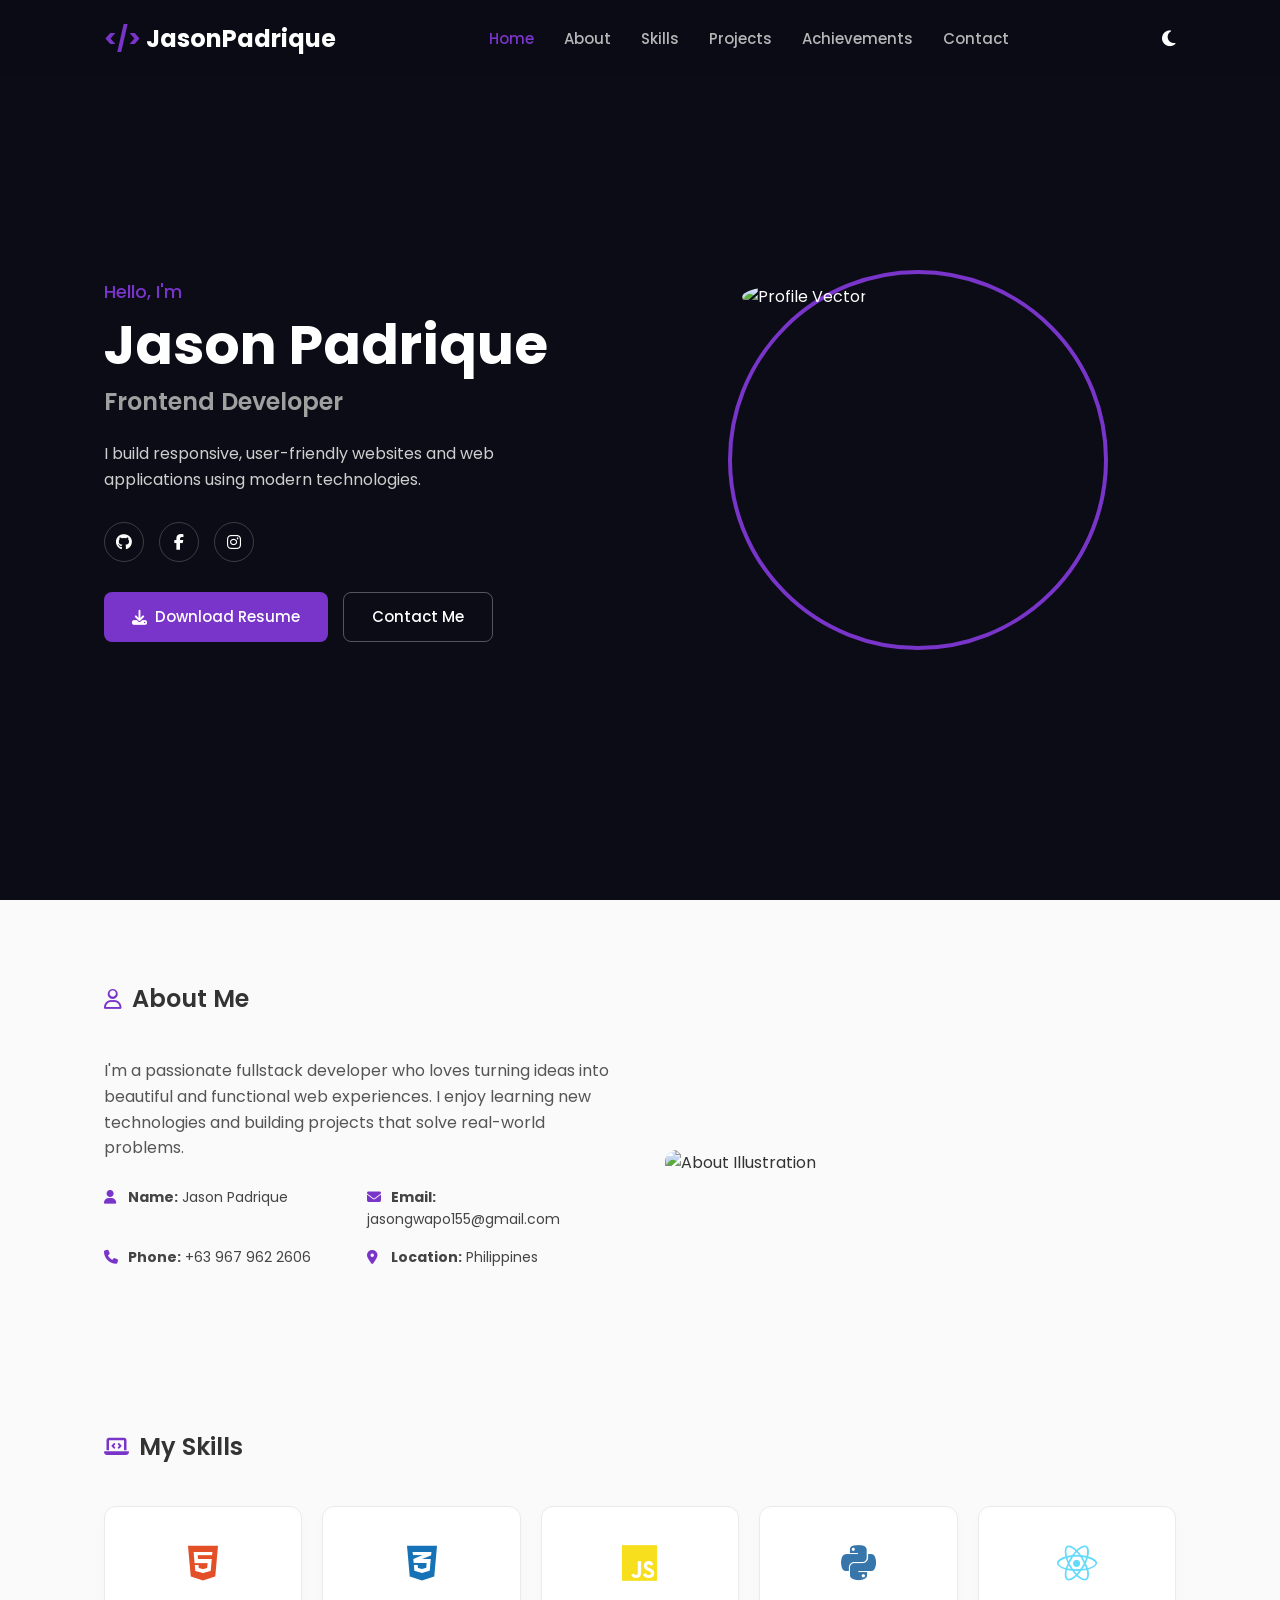
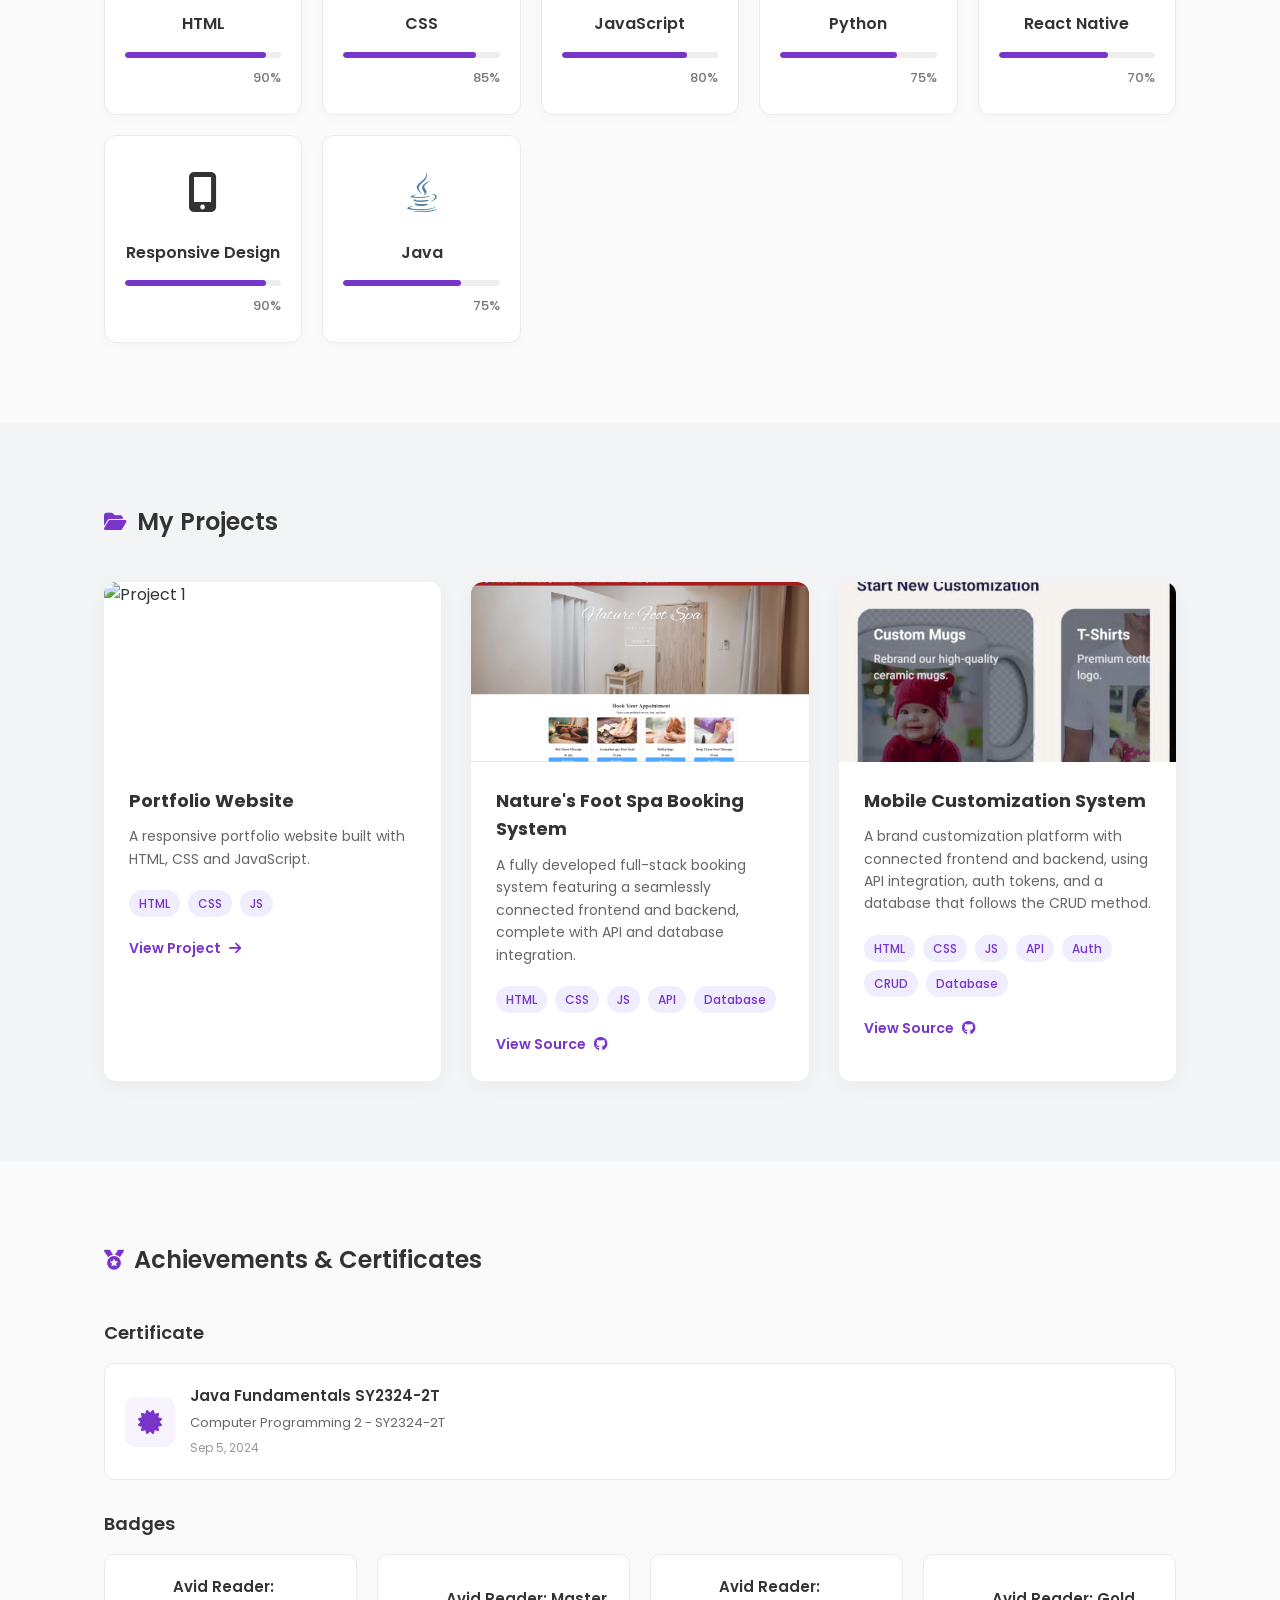
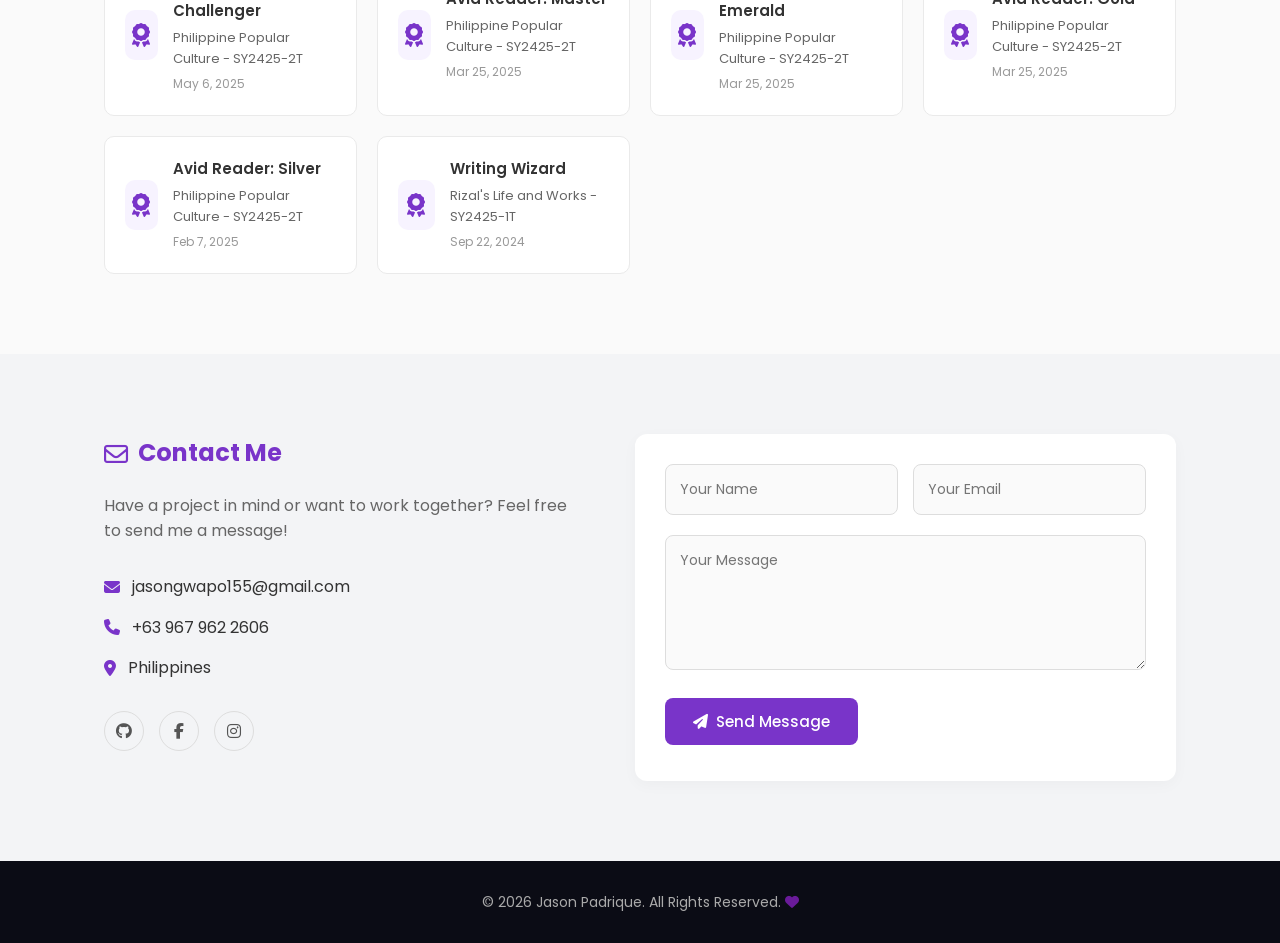
==== index.html @ 1c875265 "Add files via upload" ====
<!DOCTYPE html>
<html lang="en">
<head>
    <meta charset="UTF-8">
    <meta name="viewport" content="width=device-width, initial-scale=1.0">
    <title>Portfolio | Frontend Developer</title>
    <link rel="stylesheet" href="style.css">
    <link rel="stylesheet" href="https://cdnjs.cloudflare.com/ajax/libs/font-awesome/6.4.0/css/all.min.css">
    <link href="https://fonts.googleapis.com/css2?family=Poppins:wght@300;400;500;600;700&display=swap" rel="stylesheet">
</head>
<body>
    <!-- Header -->
    <header>
        <div class="container">
            <a href="#" class="logo"><span>&lt;/&gt;</span> JasonPadrique</a>
            <ul class="navlist">
                <li><a href="#home" class="active">Home</a></li>
                <li><a href="#about">About</a></li>
                <li><a href="#skills">Skills</a></li>
                <li><a href="#projects">Projects</a></li>
                <li><a href="#achievements">Achievements</a></li>
                <li><a href="#contact">Contact</a></li>
            </ul>
            <div class="header-icons">
                <i class="fa-solid fa-moon" id="theme-btn"></i>
                <i class="fa-solid fa-bars" id="menu-icon"></i>
            </div>
        </div>
    </header>

    <!-- Hero Section -->
    <section class="home" id="home">
        <div class="container home-content">
            <div class="home-text">
                <span class="greeting">Hello, I'm</span>
                <h1>Jason Padrique</h1>
                <h3 class="role">Frontend Developer</h3>
                <p>I build responsive, user-friendly websites and web applications using modern technologies.</p>
                <div class="social-icons">
                    <a href="https://github.com/JasonPaks" target="_blank" rel="noopener noreferrer"><i class="fa-brands fa-github"></i></a>
                    <a href="https://www.facebook.com/jason.padrique.3" target="_blank" rel="noopener noreferrer"><i class="fa-brands fa-facebook-f"></i></a>
                    <a href="https://www.instagram.com/zikzonewater/" target="_blank" rel="noopener noreferrer"><i class="fa-brands fa-instagram"></i></a>
                </div>
                <div class="home-buttons">
                    <a href="#" class="btn btn-primary"><i class="fa-solid fa-download"></i> Download Resume</a>
                    <a href="#contact" class="btn btn-secondary">Contact Me</a>
                </div>
            </div>
            <div class="home-img">
                <div class="img-box">
                    <img src="https://ui-avatars.com/api/?name=Jason+Padrique&size=300&background=0D8ABC&color=fff" alt="Profile Vector">
                </div>
            </div>
        </div>
    </section>

    <!-- About Section -->
    <section class="about" id="about">
        <div class="container">
            <div class="section-title">
                <h2><i class="fa-regular fa-user"></i> About Me</h2>
            </div>
            <div class="about-content">
                <div class="about-text">
                    <p>I'm a passionate fullstack developer who loves turning ideas into beautiful and functional web experiences. I enjoy learning new technologies and building projects that solve real-world problems.</p>
                    <ul class="about-details">
                        <li><i class="fa-solid fa-user"></i> <strong>Name:</strong> Jason Padrique</li>
                        <li><i class="fa-solid fa-envelope"></i> <strong>Email:</strong> jasongwapo155@gmail.com</li>
                        <li><i class="fa-solid fa-phone"></i> <strong>Phone:</strong> +63 967 962 2606</li>
                        <li><i class="fa-solid fa-location-dot"></i> <strong>Location:</strong> Philippines</li>
                    </ul>
                </div>
                <div class="about-img">
                    <img src="https://images.unsplash.com/photo-1542831371-29b0f74f9713?ixlib=rb-4.0.3&auto=format&fit=crop&w=500&q=80" alt="About Illustration">
                </div>
            </div>
        </div>
    </section>

    <!-- Skills Section -->
    <section class="skills" id="skills">
        <div class="container">
            <div class="section-title">
                <h2><i class="fa-solid fa-laptop-code"></i> My Skills</h2>
            </div>
            <div class="skills-grid">
                <!-- Skill 1 -->
                <div class="skill-card">
                    <div class="skill-icon"><i class="fa-brands fa-html5" style="color: #e34f26;"></i></div>
                    <h3>HTML</h3>
                    <div class="progress-bar-container">
                        <div class="progress-bar" style="width: 90%;"></div>
                    </div>
                    <span class="progress-text">90%</span>
                </div>
                <!-- Skill 2 -->
                <div class="skill-card">
                    <div class="skill-icon"><i class="fa-brands fa-css3-alt" style="color: #1572b6;"></i></div>
                    <h3>CSS</h3>
                    <div class="progress-bar-container">
                        <div class="progress-bar" style="width: 85%;"></div>
                    </div>
                    <span class="progress-text">85%</span>
                </div>
                <!-- Skill 3 -->
                <div class="skill-card">
                    <div class="skill-icon"><i class="fa-brands fa-js" style="color: #f7df1e;"></i></div>
                    <h3>JavaScript</h3>
                    <div class="progress-bar-container">
                        <div class="progress-bar" style="width: 80%;"></div>
                    </div>
                    <span class="progress-text">80%</span>
                </div>
                <!-- Skill 4 -->
                <div class="skill-card">
                    <div class="skill-icon"><i class="fa-brands fa-python" style="color: #3776AB;"></i></div>
                    <h3>Python</h3>
                    <div class="progress-bar-container">
                        <div class="progress-bar" style="width: 75%;"></div>
                    </div>
                    <span class="progress-text">75%</span>
                </div>
                <!-- Skill 5 -->
                <div class="skill-card">
                    <div class="skill-icon"><i class="fa-brands fa-react" style="color: #61DAFB;"></i></div>
                    <h3>React Native</h3>
                    <div class="progress-bar-container">
                        <div class="progress-bar" style="width: 70%;"></div>
                    </div>
                    <span class="progress-text">70%</span>
                </div>
                <!-- Skill 6 -->
                <div class="skill-card">
                    <div class="skill-icon"><i class="fa-solid fa-mobile-screen-button" style="color: #333;"></i></div>
                    <h3>Responsive Design</h3>
                    <div class="progress-bar-container">
                        <div class="progress-bar" style="width: 90%;"></div>
                    </div>
                    <span class="progress-text">90%</span>
                </div>
                <!-- Skill 7 -->
                <div class="skill-card">
                    <div class="skill-icon"><i class="fa-brands fa-java" style="color: #5382a1;"></i></div>
                    <h3>Java</h3>
                    <div class="progress-bar-container">
                        <div class="progress-bar" style="width: 75%;"></div>
                    </div>
                    <span class="progress-text">75%</span>
                </div>
            </div>
        </div>
    </section>

    <!-- Projects Section -->
    <section class="projects" id="projects">
        <div class="container">
            <div class="section-title">
                <h2><i class="fa-solid fa-folder-open"></i> My Projects</h2>
            </div>
            <div class="projects-grid">
                <!-- Project 1 -->
                <div class="project-card">
                    <div class="project-img">
                        <img src="https://images.unsplash.com/photo-1517694712202-14dd9538aa97?ixlib=rb-4.0.3&auto=format&fit=crop&w=500&q=80" alt="Project 1">
                    </div>
                    <div class="project-content">
                        <h3>Portfolio Website</h3>
                        <p>A responsive portfolio website built with HTML, CSS and JavaScript.</p>
                        <div class="project-tags">
                            <span>HTML</span><span>CSS</span><span>JS</span>
                        </div>
                        <a href="#" class="project-link">View Project <i class="fa-solid fa-arrow-right"></i></a>
                    </div>
                </div>
                <!-- Project 2 -->
                <div class="project-card">
                    <div class="project-img">
                        <img src="booking service.png" alt="Nature's Foot Spa Booking System">
                    </div>
                    <div class="project-content">
                        <h3>Nature's Foot Spa Booking System</h3>
                        <p>A fully developed full-stack booking system featuring a seamlessly connected frontend and backend, complete with API and database integration.</p>
                        <div class="project-tags">
                            <span>HTML</span><span>CSS</span><span>JS</span><span>API</span><span>Database</span>
                        </div>
                        <a href="https://github.com/Aaron-blip545/salon-backend" class="project-link" target="_blank" rel="noopener noreferrer">View Source <i class="fa-brands fa-github"></i></a>
                    </div>
                </div>
                <!-- Project 3 -->
                <div class="project-card">
                    <div class="project-img">
                        <img src="Mobile.jpg" alt="Mobile Customization System">
                    </div>
                    <div class="project-content">
                        <h3>Mobile Customization System</h3>
                        <p>A brand customization platform with connected frontend and backend, using API integration, auth tokens, and a database that follows the CRUD method.</p>
                        <div class="project-tags">
                            <span>HTML</span><span>CSS</span><span>JS</span><span>API</span><span>Auth</span><span>CRUD</span><span>Database</span>
                        </div>
                        <a href="https://github.com/JasonPaks/Mobile" class="project-link" target="_blank" rel="noopener noreferrer">View Source <i class="fa-brands fa-github"></i></a>
                    </div>
                </div>
            </div>
        </div>
    </section>

    <!-- Achievements Section -->
    <section class="achievements" id="achievements">
        <div class="container">
            <div class="section-title">
                <h2><i class="fa-solid fa-medal"></i> Achievements & Certificates</h2>
            </div>
            <div class="achievements-group">
                <h3 class="achievements-group-title">Certificate</h3>
                <div class="achievements-grid">
                    <div class="achievement-card">
                        <div class="ach-icon"><i class="fa-solid fa-certificate"></i></div>
                        <div class="ach-text">
                            <h3>Java Fundamentals SY2324-2T</h3>
                            <p>Computer Programming 2 - SY2324-2T</p>
                            <span>Sep 5, 2024</span>
                        </div>
                    </div>
                </div>
            </div>
            <div class="achievements-group">
                <h3 class="achievements-group-title">Badges</h3>
                <div class="achievements-grid">
                    <div class="achievement-card">
                        <div class="ach-icon"><i class="fa-solid fa-award"></i></div>
                        <div class="ach-text">
                            <h3>Avid Reader: Challenger</h3>
                            <p>Philippine Popular Culture - SY2425-2T</p>
                            <span>May 6, 2025</span>
                        </div>
                    </div>
                    <div class="achievement-card">
                        <div class="ach-icon"><i class="fa-solid fa-award"></i></div>
                        <div class="ach-text">
                            <h3>Avid Reader: Master</h3>
                            <p>Philippine Popular Culture - SY2425-2T</p>
                            <span>Mar 25, 2025</span>
                        </div>
                    </div>
                    <div class="achievement-card">
                        <div class="ach-icon"><i class="fa-solid fa-award"></i></div>
                        <div class="ach-text">
                            <h3>Avid Reader: Emerald</h3>
                            <p>Philippine Popular Culture - SY2425-2T</p>
                            <span>Mar 25, 2025</span>
                        </div>
                    </div>
                    <div class="achievement-card">
                        <div class="ach-icon"><i class="fa-solid fa-award"></i></div>
                        <div class="ach-text">
                            <h3>Avid Reader: Gold</h3>
                            <p>Philippine Popular Culture - SY2425-2T</p>
                            <span>Mar 25, 2025</span>
                        </div>
                    </div>
                    <div class="achievement-card">
                        <div class="ach-icon"><i class="fa-solid fa-award"></i></div>
                        <div class="ach-text">
                            <h3>Avid Reader: Silver</h3>
                            <p>Philippine Popular Culture - SY2425-2T</p>
                            <span>Feb 7, 2025</span>
                        </div>
                    </div>
                    <div class="achievement-card">
                        <div class="ach-icon"><i class="fa-solid fa-award"></i></div>
                        <div class="ach-text">
                            <h3>Writing Wizard</h3>
                            <p>Rizal's Life and Works - SY2425-1T</p>
                            <span>Sep 22, 2024</span>
                        </div>
                    </div>
                </div>
            </div>
        </div>
    </section>

    <!-- Contact Section -->
    <section class="contact" id="contact">
        <div class="container">
            <div class="contact-wrapper">
                <div class="contact-info">
                    <h2><i class="fa-regular fa-envelope"></i> Contact Me</h2>
                    <p>Have a project in mind or want to work together? Feel free to send me a message!</p>
                    <ul class="contact-list">
                        <li><i class="fa-solid fa-envelope"></i> jasongwapo155@gmail.com</li>
                        <li><i class="fa-solid fa-phone"></i> +63 967 962 2606</li>
                        <li><i class="fa-solid fa-location-dot"></i> Philippines</li>
                    </ul>
                    <div class="social-icons">
                        <a href="https://github.com/JasonPaks" target="_blank" rel="noopener noreferrer"><i class="fa-brands fa-github"></i></a>
                        <a href="https://www.facebook.com/jason.padrique.3" target="_blank" rel="noopener noreferrer"><i class="fa-brands fa-facebook-f"></i></a>
                        <a href="https://www.instagram.com/zikzonewater/" target="_blank" rel="noopener noreferrer"><i class="fa-brands fa-instagram"></i></a>
                    </div>
                </div>
                <div class="contact-form-container">
                    <form action="#" id="contact-form">
                        <div class="input-row">
                            <div class="input-group">
                                <input type="text" id="name" placeholder="Your Name" required>
                                <span class="error-msg"></span>
                            </div>
                            <div class="input-group">
                                <input type="email" id="email" placeholder="Your Email" required>
                                <span class="error-msg"></span>
                            </div>
                        </div>
                        <div class="input-group">
                            <textarea id="message" rows="5" placeholder="Your Message" required></textarea>
                            <span class="error-msg"></span>
                        </div>
                        <button type="submit" class="btn btn-primary"><i class="fa-solid fa-paper-plane"></i> Send Message</button>
                    </form>
                </div>
            </div>
        </div>
    </section>

    <!-- Footer -->
    <footer>
        <div class="container">
            <p>&copy; 2026 Jason Padrique. All Rights Reserved. <i class="fa-solid fa-heart" style="color: #6a1b9a;"></i></p>
        </div>
    </footer>

    <script src="script.js"></script>
</body>
</html>
---- style.css ----
/* ===== BASE & RESETS ===== */
* {
    margin: 0;
    padding: 0;
    box-sizing: border-box;
    font-family: 'Poppins', sans-serif;
    scroll-behavior: smooth;
}

:root {
    --bg-color: #fafafa;
    --text-color: #333333;
    --main-color: #7934c9; /* Purple accent */
    --main-hover: #5d22a1;
    --card-bg: #ffffff;
    --border-color: #eaeaea;
    --hero-bg: #0b0c15; /* Dark background for hero */
    --hero-text: #ffffff;
    --nav-bg: rgba(11, 12, 21, 0.95);
    --tag-bg: #f0edff;
    --tag-color: var(--main-color);
    --input-bg: #fafafa;
    --input-border: #ddd;
    --footer-text: #aaa;
    --social-border: #ddd;
    --ach-bg: #f7f3ff;
    --section-bg: #f3f4f6;
    --text-secondary: #666;
}

/* Dark theme overrides applied when body has .dark-theme */
body.dark-theme {
    --bg-color: #0b0c12;
    --text-color: #e6e6e6;
    --main-color: #a67cf7;
    --main-hover: #8a5be0;
    --card-bg: #0f1114;
    --border-color: #202226;
    --hero-bg: #0b0c12;
    --hero-text: #ffffff;
    --nav-bg: rgba(6, 6, 10, 0.9);
    --tag-bg: rgba(166,124,247,0.08);
    --tag-color: var(--main-color);
    --input-bg: #0b0c10;
    --input-border: #1f1f22;
    --footer-text: #bfbfbf;
    --social-border: rgba(255,255,255,0.06);
    --ach-bg: rgba(255,255,255,0.03);
    --section-bg: #0b0c12;
    --text-secondary: #bfbfbf;
}

body {
    background-color: var(--bg-color);
    color: var(--text-color);
    line-height: 1.6;
}

ul {
    list-style: none;
}

a {
    text-decoration: none;
    color: inherit;
}

.container {
    max-width: 1200px;
    margin: 0 auto;
    padding: 0 5%;
}

section {
    padding: 80px 0;
}

/* ===== HEADER ===== */
header {
    position: fixed;
    top: 0;
    left: 0;
    width: 100%;
    z-index: 1000;
    background: var(--nav-bg);
    padding: 20px 0;
    transition: 0.3s;
}

header .container {
    display: flex;
    justify-content: space-between;
    align-items: center;
}

.logo {
    color: #fff;
    font-size: 24px;
    font-weight: 700;
}

.logo span {
    color: var(--main-color);
}

.navlist {
    display: flex;
    gap: 30px;
}

.navlist a {
    color: rgba(255,255,255,0.7);
    font-weight: 500;
    font-size: 15px;
    transition: 0.3s;
}

.navlist a:hover, .navlist a.active {
    color: var(--main-color);
}

.header-icons {
    display: flex;
    gap: 20px;
    color: #fff;
    font-size: 18px;
    cursor: pointer;
}

#menu-icon {
    display: none;
}

/* ===== HERO SECTION ===== */
.home {
    background-color: var(--hero-bg);
    color: var(--hero-text);
    min-height: 100vh;
    display: flex;
    align-items: center;
    position: relative;
    padding-top: 100px;
}

.home-content {
    display: flex;
    align-items: center;
    justify-content: space-between;
    gap: 40px;
    width: 100%;
}

.home-text {
    flex: 1;
}

.greeting {
    color: var(--main-color);
    font-size: 18px;
    font-weight: 500;
    display: block;
    margin-bottom: 5px;
}

.home-text h1 {
    font-size: 55px;
    font-weight: 700;
    margin-bottom: 5px;
    line-height: 1.2;
}

.home-text .role {
    font-size: 24px;
    font-weight: 600;
    color: #a0a0a0;
    margin-bottom: 20px;
}

.home-text p {
    color: #cfcfcf;
    margin-bottom: 30px;
    max-width: 450px;
}

.social-icons {
    display: flex;
    gap: 15px;
    margin-bottom: 30px;
}

.social-icons a {
    display: inline-flex;
    justify-content: center;
    align-items: center;
    width: 40px;
    height: 40px;
    border: 1px solid rgba(255,255,255,0.2);
    border-radius: 50%;
    color: #fff;
    font-size: 16px;
    transition: 0.3s;
}

.social-icons a:hover {
    background-color: var(--main-color);
    border-color: var(--main-color);
    transform: translateY(-3px);
}

.home-buttons {
    display: flex;
    gap: 15px;
}

.btn {
    padding: 12px 28px;
    border-radius: 8px;
    font-weight: 500;
    font-size: 15px;
    transition: 0.3s;
    cursor: pointer;
    display: inline-flex;
    align-items: center;
    gap: 8px;
    border: none;
    outline: none;
}

.btn-primary {
    background-color: var(--main-color);
    color: #fff;
}

.btn-primary:hover {
    background-color: var(--main-hover);
}

.btn-secondary {
    background-color: transparent;
    color: #fff;
    border: 1px solid rgba(255,255,255,0.3);
}

.btn-secondary:hover {
    border-color: #fff;
}

.home-img {
    flex: 1;
    display: flex;
    justify-content: center;
}

.img-box {
    width: 380px;
    height: 380px;
    border-radius: 50%;
    border: 4px solid var(--main-color);
    padding: 10px;
    position: relative;
}

.img-box img {
    width: 100%;
    height: 100%;
    border-radius: 50%;
    object-fit: cover;
}

/* ===== SECTION TITLES ===== */
.section-title {
    margin-bottom: 40px;
    display: inline-block;
}

.section-title h2 {
    font-size: 24px;
    font-weight: 600;
    display: flex;
    align-items: center;
    gap: 10px;
}

.section-title h2 i {
    color: var(--main-color);
    font-size: 20px;
}

/* ===== ABOUT SECTION ===== */
.about-content {
    display: flex;
    gap: 50px;
    align-items: center;
}

.about-text {
    flex: 1;
}

.about-text p {
    margin-bottom: 25px;
    color: #555;
}

.about-details {
    display: grid;
    grid-template-columns: 1fr 1fr;
    gap: 15px;
}

.about-details li {
    font-size: 14px;
    color: #444;
}

.about-details li i {
    color: var(--main-color);
    width: 20px;
}

.about-img {
    flex: 1;
}

.about-img img {
    width: 100%;
    border-radius: 12px;
}

/* ===== SKILLS SECTION ===== */
.skills-grid {
    display: grid;
    grid-template-columns: repeat(auto-fit, minmax(180px, 1fr));
    gap: 20px;
}

.skill-card {
    background-color: var(--card-bg);
    border: 1px solid var(--border-color);
    border-radius: 12px;
    padding: 25px 20px;
    text-align: center;
    transition: 0.3s;
    box-shadow: 0 4px 15px rgba(0,0,0,0.02);
}

.skill-card:hover {
    transform: translateY(-5px);
    box-shadow: 0 8px 25px rgba(0,0,0,0.05);
}

.skill-icon {
    font-size: 40px;
    margin-bottom: 15px;
}

.skill-card h3 {
    font-size: 16px;
    margin-bottom: 15px;
    font-weight: 600;
}

.progress-bar-container {
    height: 6px;
    background-color: #eee;
    border-radius: 3px;
    margin-bottom: 10px;
    overflow: hidden;
}

.progress-bar {
    height: 100%;
    background-color: var(--main-color);
    border-radius: 3px;
}

.progress-text {
    font-size: 13px;
    color: #777;
    font-weight: 500;
    display: block;
    text-align: right;
}

/* ===== PROJECTS SECTION ===== */
.projects {
    background-color: var(--section-bg);
}

.projects-grid {
    display: grid;
    grid-template-columns: repeat(auto-fit, minmax(280px, 1fr));
    gap: 30px;
}

.project-card {
    background-color: var(--card-bg);
    border-radius: 12px;
    overflow: hidden;
    box-shadow: 0 5px 20px rgba(0,0,0,0.04);
    transition: 0.3s;
}

.project-card:hover {
    transform: translateY(-8px);
}

.project-img {
    width: 100%;
    height: 180px;
    overflow: hidden;
}

.project-img img {
    width: 100%;
    height: 100%;
    object-fit: cover;
    transition: 0.4s;
}

.project-card:hover .project-img img {
    transform: scale(1.05);
}

.project-content {
    padding: 25px;
}

.project-content h3 {
    font-size: 18px;
    margin-bottom: 10px;
}

.project-content p {
    font-size: 14px;
    color: var(--text-secondary);
    margin-bottom: 20px;
}

.project-tags {
    display: flex;
    flex-wrap: wrap;
    gap: 8px;
    margin-bottom: 20px;
}

.project-tags span {
    font-size: 12px;
    padding: 4px 10px;
    background-color: var(--tag-bg);
    color: var(--tag-color);
    border-radius: 20px;
    font-weight: 500;
}

.project-link {
    font-size: 14px;
    font-weight: 600;
    color: var(--main-color);
    display: flex;
    align-items: center;
    gap: 8px;
}

.project-link:hover {
    color: var(--main-hover);
}

/* ===== ACHIEVEMENTS SECTION ===== */
.achievements-group {
    margin-bottom: 30px;
}

.achievements-group:last-child {
    margin-bottom: 0;
}

.achievements-group-title {
    font-size: 18px;
    font-weight: 600;
    margin-bottom: 15px;
    color: var(--text-color);
}

.achievements-grid {
    display: grid;
    grid-template-columns: repeat(auto-fit, minmax(250px, 1fr));
    gap: 20px;
}

.achievement-card {
    display: flex;
    align-items: center;
    gap: 15px;
    background-color: var(--card-bg);
    border: 1px solid var(--border-color);
    padding: 20px;
    border-radius: 10px;
}

.ach-icon {
    width: 50px;
    height: 50px;
    border-radius: 10px;
    background-color: var(--ach-bg);
    color: var(--main-color);
    display: flex;
    justify-content: center;
    align-items: center;
    font-size: 24px;
}

.ach-text h3 {
    font-size: 15px;
    font-weight: 600;
    margin-bottom: 5px;
}

.ach-text p {
    font-size: 13px;
    color: #666;
}

.ach-text span {
    font-size: 12px;
    color: #999;
}

/* ===== CONTACT SECTION ===== */
.contact {
    background-color: var(--section-bg);
}

.contact-wrapper {
    display: flex;
    gap: 50px;
}

.contact-info {
    flex: 1;
}

.contact-info h2 {
    font-size: 24px;
    margin-bottom: 20px;
    color: var(--main-color);
    display: flex;
    align-items: center;
    gap: 10px;
}

.contact-info p {
    margin-bottom: 30px;
    color: var(--text-secondary);
}

.contact-list {
    margin-bottom: 30px;
}

.contact-list li {
    margin-bottom: 15px;
    display: flex;
    align-items: center;
    gap: 12px;
    color: var(--text-color);
}

.contact-list li i {
    color: var(--main-color);
}

.contact-info .social-icons a {
    border-color: var(--social-border);
    color: #555;
}

.contact-info .social-icons a:hover {
    background-color: var(--main-color);
    color: #fff;
    border-color: var(--main-color);
}

.contact-form-container {
    flex: 1;
    background-color: var(--card-bg);
    padding: 30px;
    border-radius: 12px;
    box-shadow: 0 4px 15px rgba(0,0,0,0.03);
}

.input-row {
    display: flex;
    gap: 15px;
}

.input-group {
    flex: 1;
    margin-bottom: 20px;
    position: relative;
}

form input, form textarea {
    width: 100%;
    padding: 14px;
    border: 1px solid var(--input-border);
    border-radius: 8px;
    font-size: 14px;
    background-color: var(--input-bg);
    color: var(--text-color);
    outline: none;
    transition: 0.3s;
}

form input:focus, form textarea:focus {
    border-color: var(--main-color);
    background-color: #fff;
}

.error-msg {
    color: #e74c3c;
    font-size: 12px;
    position: absolute;
    bottom: -18px;
    left: 2px;
    display: none;
}

.input-group.error input, .input-group.error textarea {
    border-color: #e74c3c;
}

.input-group.error .error-msg {
    display: block;
}

/* ===== FOOTER ===== */
footer {
    background-color: var(--hero-bg);
    color: #fff;
    text-align: center;
    padding: 30px 0;
}

footer p {
    font-size: 14px;
    color: var(--footer-text);
}

/* ===== RESPONSIVE ===== */
@media (max-width: 900px) {
    .home-content, .about-content, .contact-wrapper {
        flex-direction: column;
    }
    
    .home-text {
        text-align: center;
        order: 2;
    }
    
    .home-text p {
        margin: 0 auto 30px;
    }
    
    .social-icons, .home-buttons {
        justify-content: center;
    }
    
    .home-img {
        order: 1;
    }
    
    .img-box {
        width: 300px;
        height: 300px;
    }
    
    .input-row {
        flex-direction: column;
        gap: 0;
    }
}

@media (max-width: 768px) {
    #menu-icon {
        display: block;
    }
    
    .navlist {
        position: absolute;
        top: 100%;
        left: 0;
        width: 100%;
        background-color: var(--nav-bg);
        flex-direction: column;
        text-align: center;
        padding: 20px 0;
        gap: 20px;
        clip-path: polygon(0 0, 100% 0, 100% 0, 0 0);
        transition: 0.4s;
    }
    
    .navlist.active {
        clip-path: polygon(0 0, 100% 0, 100% 100%, 0 100%);
    }
    
    .home-text h1 {
        font-size: 40px;
    }
}
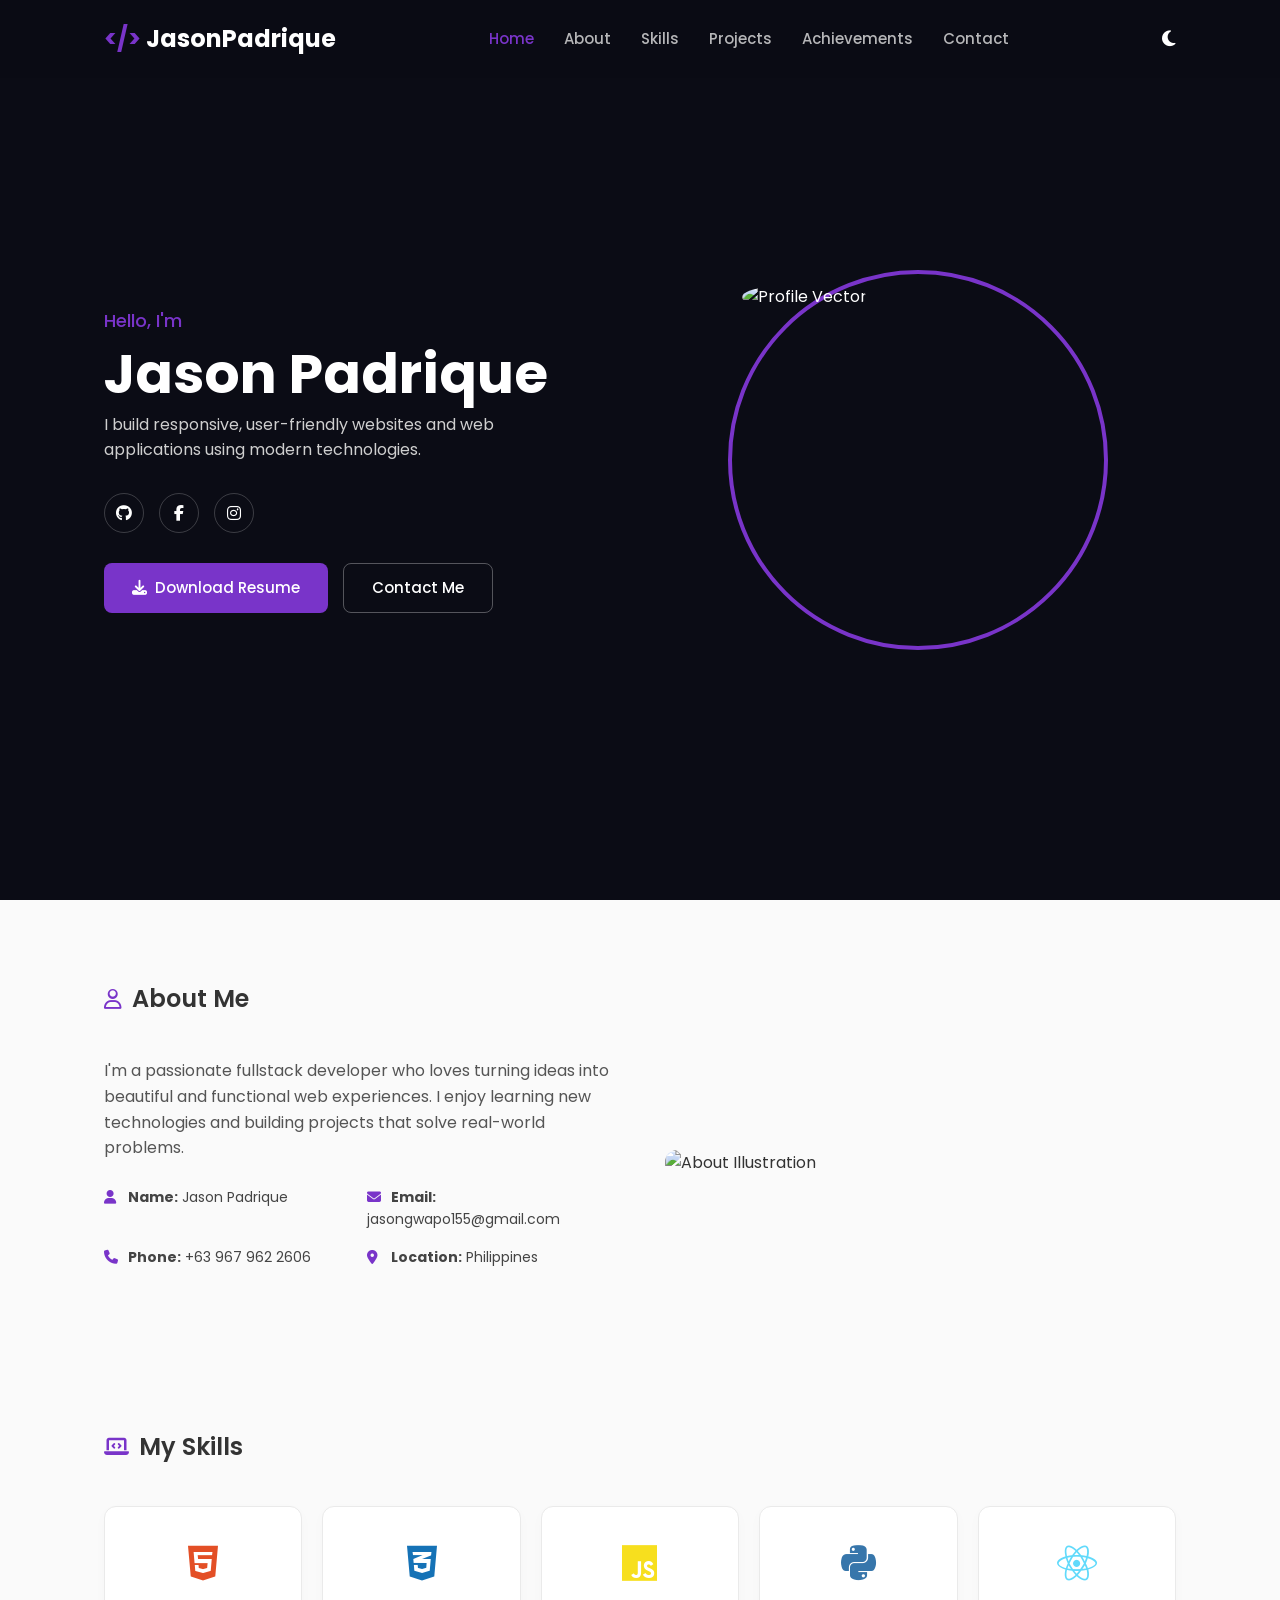
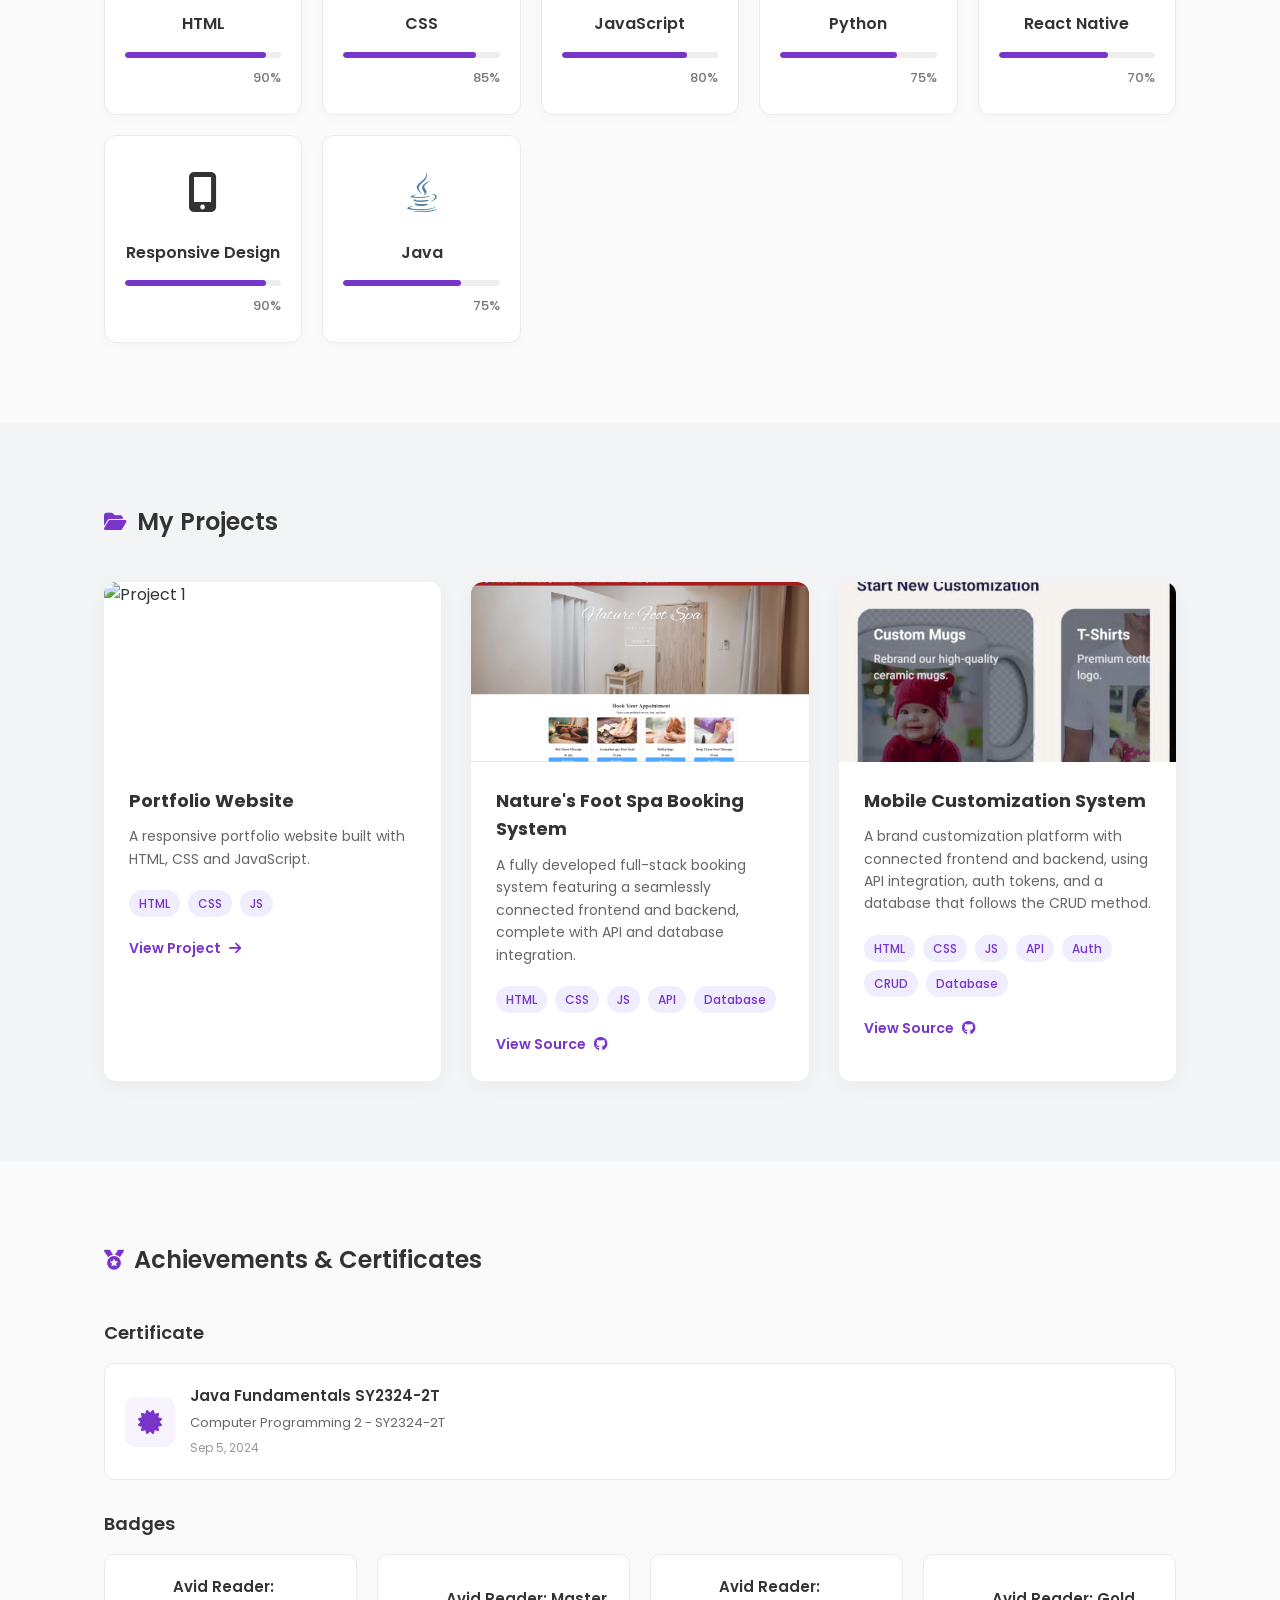
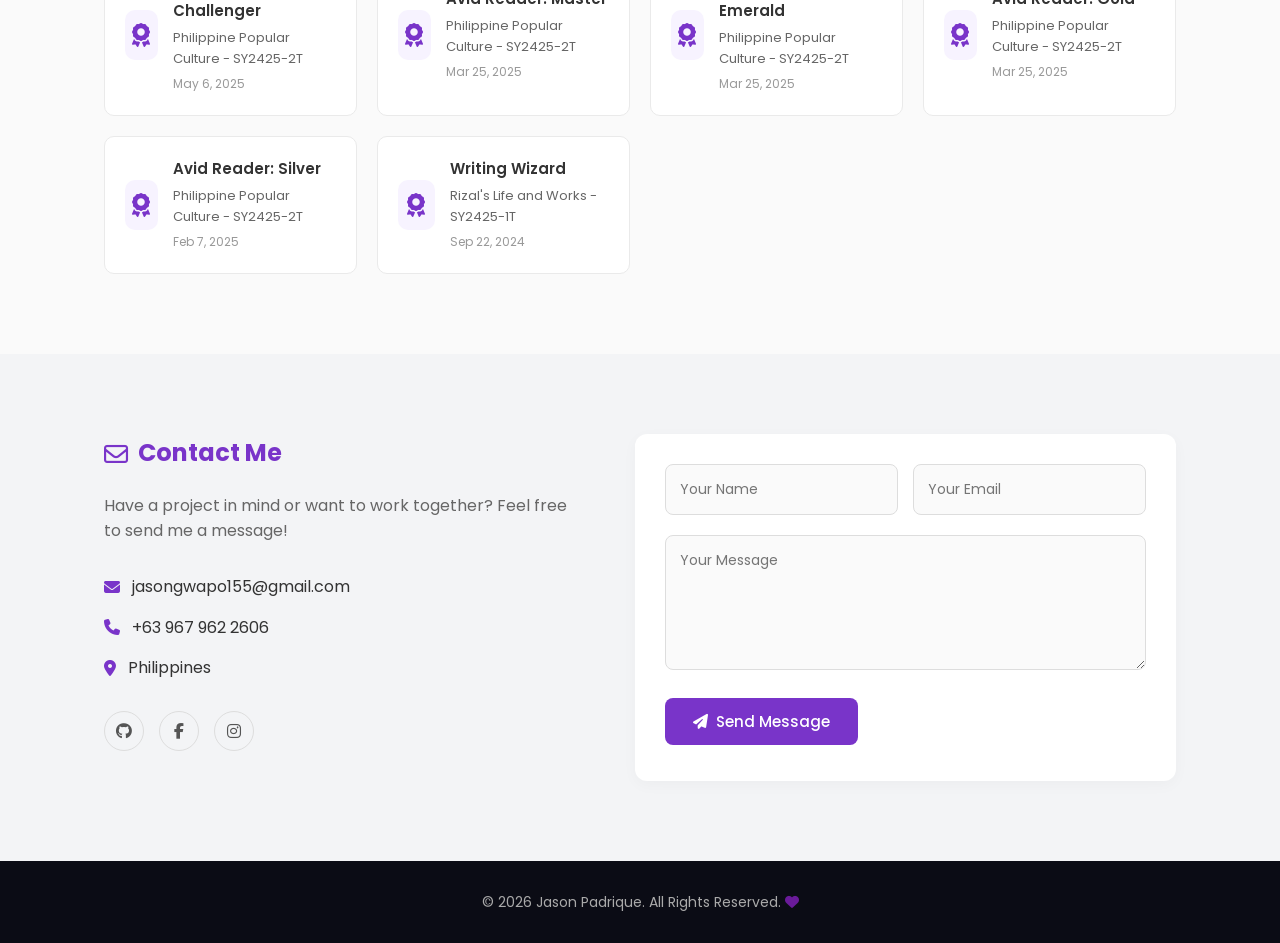
==== commit 33303314: "Update contact form and portfolio title" ====
--- a/index.html
+++ b/index.html
@@ -1,332 +1,331 @@
-<!DOCTYPE html>
-<html lang="en">
-<head>
-    <meta charset="UTF-8">
-    <meta name="viewport" content="width=device-width, initial-scale=1.0">
-    <title>Portfolio | Frontend Developer</title>
-    <link rel="stylesheet" href="style.css">
-    <link rel="stylesheet" href="https://cdnjs.cloudflare.com/ajax/libs/font-awesome/6.4.0/css/all.min.css">
-    <link href="https://fonts.googleapis.com/css2?family=Poppins:wght@300;400;500;600;700&display=swap" rel="stylesheet">
-</head>
-<body>
-    <!-- Header -->
-    <header>
-        <div class="container">
-            <a href="#" class="logo"><span>&lt;/&gt;</span> JasonPadrique</a>
-            <ul class="navlist">
-                <li><a href="#home" class="active">Home</a></li>
-                <li><a href="#about">About</a></li>
-                <li><a href="#skills">Skills</a></li>
-                <li><a href="#projects">Projects</a></li>
-                <li><a href="#achievements">Achievements</a></li>
-                <li><a href="#contact">Contact</a></li>
-            </ul>
-            <div class="header-icons">
-                <i class="fa-solid fa-moon" id="theme-btn"></i>
-                <i class="fa-solid fa-bars" id="menu-icon"></i>
-            </div>
-        </div>
-    </header>
-
-    <!-- Hero Section -->
-    <section class="home" id="home">
-        <div class="container home-content">
-            <div class="home-text">
-                <span class="greeting">Hello, I'm</span>
-                <h1>Jason Padrique</h1>
-                <h3 class="role">Frontend Developer</h3>
-                <p>I build responsive, user-friendly websites and web applications using modern technologies.</p>
-                <div class="social-icons">
-                    <a href="https://github.com/JasonPaks" target="_blank" rel="noopener noreferrer"><i class="fa-brands fa-github"></i></a>
-                    <a href="https://www.facebook.com/jason.padrique.3" target="_blank" rel="noopener noreferrer"><i class="fa-brands fa-facebook-f"></i></a>
-                    <a href="https://www.instagram.com/zikzonewater/" target="_blank" rel="noopener noreferrer"><i class="fa-brands fa-instagram"></i></a>
-                </div>
-                <div class="home-buttons">
-                    <a href="#" class="btn btn-primary"><i class="fa-solid fa-download"></i> Download Resume</a>
-                    <a href="#contact" class="btn btn-secondary">Contact Me</a>
-                </div>
-            </div>
-            <div class="home-img">
-                <div class="img-box">
-                    <img src="https://ui-avatars.com/api/?name=Jason+Padrique&size=300&background=0D8ABC&color=fff" alt="Profile Vector">
-                </div>
-            </div>
-        </div>
-    </section>
-
-    <!-- About Section -->
-    <section class="about" id="about">
-        <div class="container">
-            <div class="section-title">
-                <h2><i class="fa-regular fa-user"></i> About Me</h2>
-            </div>
-            <div class="about-content">
-                <div class="about-text">
-                    <p>I'm a passionate fullstack developer who loves turning ideas into beautiful and functional web experiences. I enjoy learning new technologies and building projects that solve real-world problems.</p>
-                    <ul class="about-details">
-                        <li><i class="fa-solid fa-user"></i> <strong>Name:</strong> Jason Padrique</li>
-                        <li><i class="fa-solid fa-envelope"></i> <strong>Email:</strong> jasongwapo155@gmail.com</li>
-                        <li><i class="fa-solid fa-phone"></i> <strong>Phone:</strong> +63 967 962 2606</li>
-                        <li><i class="fa-solid fa-location-dot"></i> <strong>Location:</strong> Philippines</li>
-                    </ul>
-                </div>
-                <div class="about-img">
-                    <img src="https://images.unsplash.com/photo-1542831371-29b0f74f9713?ixlib=rb-4.0.3&auto=format&fit=crop&w=500&q=80" alt="About Illustration">
-                </div>
-            </div>
-        </div>
-    </section>
-
-    <!-- Skills Section -->
-    <section class="skills" id="skills">
-        <div class="container">
-            <div class="section-title">
-                <h2><i class="fa-solid fa-laptop-code"></i> My Skills</h2>
-            </div>
-            <div class="skills-grid">
-                <!-- Skill 1 -->
-                <div class="skill-card">
-                    <div class="skill-icon"><i class="fa-brands fa-html5" style="color: #e34f26;"></i></div>
-                    <h3>HTML</h3>
-                    <div class="progress-bar-container">
-                        <div class="progress-bar" style="width: 90%;"></div>
-                    </div>
-                    <span class="progress-text">90%</span>
-                </div>
-                <!-- Skill 2 -->
-                <div class="skill-card">
-                    <div class="skill-icon"><i class="fa-brands fa-css3-alt" style="color: #1572b6;"></i></div>
-                    <h3>CSS</h3>
-                    <div class="progress-bar-container">
-                        <div class="progress-bar" style="width: 85%;"></div>
-                    </div>
-                    <span class="progress-text">85%</span>
-                </div>
-                <!-- Skill 3 -->
-                <div class="skill-card">
-                    <div class="skill-icon"><i class="fa-brands fa-js" style="color: #f7df1e;"></i></div>
-                    <h3>JavaScript</h3>
-                    <div class="progress-bar-container">
-                        <div class="progress-bar" style="width: 80%;"></div>
-                    </div>
-                    <span class="progress-text">80%</span>
-                </div>
-                <!-- Skill 4 -->
-                <div class="skill-card">
-                    <div class="skill-icon"><i class="fa-brands fa-python" style="color: #3776AB;"></i></div>
-                    <h3>Python</h3>
-                    <div class="progress-bar-container">
-                        <div class="progress-bar" style="width: 75%;"></div>
-                    </div>
-                    <span class="progress-text">75%</span>
-                </div>
-                <!-- Skill 5 -->
-                <div class="skill-card">
-                    <div class="skill-icon"><i class="fa-brands fa-react" style="color: #61DAFB;"></i></div>
-                    <h3>React Native</h3>
-                    <div class="progress-bar-container">
-                        <div class="progress-bar" style="width: 70%;"></div>
-                    </div>
-                    <span class="progress-text">70%</span>
-                </div>
-                <!-- Skill 6 -->
-                <div class="skill-card">
-                    <div class="skill-icon"><i class="fa-solid fa-mobile-screen-button" style="color: #333;"></i></div>
-                    <h3>Responsive Design</h3>
-                    <div class="progress-bar-container">
-                        <div class="progress-bar" style="width: 90%;"></div>
-                    </div>
-                    <span class="progress-text">90%</span>
-                </div>
-                <!-- Skill 7 -->
-                <div class="skill-card">
-                    <div class="skill-icon"><i class="fa-brands fa-java" style="color: #5382a1;"></i></div>
-                    <h3>Java</h3>
-                    <div class="progress-bar-container">
-                        <div class="progress-bar" style="width: 75%;"></div>
-                    </div>
-                    <span class="progress-text">75%</span>
-                </div>
-            </div>
-        </div>
-    </section>
-
-    <!-- Projects Section -->
-    <section class="projects" id="projects">
-        <div class="container">
-            <div class="section-title">
-                <h2><i class="fa-solid fa-folder-open"></i> My Projects</h2>
-            </div>
-            <div class="projects-grid">
-                <!-- Project 1 -->
-                <div class="project-card">
-                    <div class="project-img">
-                        <img src="https://images.unsplash.com/photo-1517694712202-14dd9538aa97?ixlib=rb-4.0.3&auto=format&fit=crop&w=500&q=80" alt="Project 1">
-                    </div>
-                    <div class="project-content">
-                        <h3>Portfolio Website</h3>
-                        <p>A responsive portfolio website built with HTML, CSS and JavaScript.</p>
-                        <div class="project-tags">
-                            <span>HTML</span><span>CSS</span><span>JS</span>
-                        </div>
-                        <a href="#" class="project-link">View Project <i class="fa-solid fa-arrow-right"></i></a>
-                    </div>
-                </div>
-                <!-- Project 2 -->
-                <div class="project-card">
-                    <div class="project-img">
-                        <img src="booking service.png" alt="Nature's Foot Spa Booking System">
-                    </div>
-                    <div class="project-content">
-                        <h3>Nature's Foot Spa Booking System</h3>
-                        <p>A fully developed full-stack booking system featuring a seamlessly connected frontend and backend, complete with API and database integration.</p>
-                        <div class="project-tags">
-                            <span>HTML</span><span>CSS</span><span>JS</span><span>API</span><span>Database</span>
-                        </div>
-                        <a href="https://github.com/Aaron-blip545/salon-backend" class="project-link" target="_blank" rel="noopener noreferrer">View Source <i class="fa-brands fa-github"></i></a>
-                    </div>
-                </div>
-                <!-- Project 3 -->
-                <div class="project-card">
-                    <div class="project-img">
-                        <img src="Mobile.jpg" alt="Mobile Customization System">
-                    </div>
-                    <div class="project-content">
-                        <h3>Mobile Customization System</h3>
-                        <p>A brand customization platform with connected frontend and backend, using API integration, auth tokens, and a database that follows the CRUD method.</p>
-                        <div class="project-tags">
-                            <span>HTML</span><span>CSS</span><span>JS</span><span>API</span><span>Auth</span><span>CRUD</span><span>Database</span>
-                        </div>
-                        <a href="https://github.com/JasonPaks/Mobile" class="project-link" target="_blank" rel="noopener noreferrer">View Source <i class="fa-brands fa-github"></i></a>
-                    </div>
-                </div>
-            </div>
-        </div>
-    </section>
-
-    <!-- Achievements Section -->
-    <section class="achievements" id="achievements">
-        <div class="container">
-            <div class="section-title">
-                <h2><i class="fa-solid fa-medal"></i> Achievements & Certificates</h2>
-            </div>
-            <div class="achievements-group">
-                <h3 class="achievements-group-title">Certificate</h3>
-                <div class="achievements-grid">
-                    <div class="achievement-card">
-                        <div class="ach-icon"><i class="fa-solid fa-certificate"></i></div>
-                        <div class="ach-text">
-                            <h3>Java Fundamentals SY2324-2T</h3>
-                            <p>Computer Programming 2 - SY2324-2T</p>
-                            <span>Sep 5, 2024</span>
-                        </div>
-                    </div>
-                </div>
-            </div>
-            <div class="achievements-group">
-                <h3 class="achievements-group-title">Badges</h3>
-                <div class="achievements-grid">
-                    <div class="achievement-card">
-                        <div class="ach-icon"><i class="fa-solid fa-award"></i></div>
-                        <div class="ach-text">
-                            <h3>Avid Reader: Challenger</h3>
-                            <p>Philippine Popular Culture - SY2425-2T</p>
-                            <span>May 6, 2025</span>
-                        </div>
-                    </div>
-                    <div class="achievement-card">
-                        <div class="ach-icon"><i class="fa-solid fa-award"></i></div>
-                        <div class="ach-text">
-                            <h3>Avid Reader: Master</h3>
-                            <p>Philippine Popular Culture - SY2425-2T</p>
-                            <span>Mar 25, 2025</span>
-                        </div>
-                    </div>
-                    <div class="achievement-card">
-                        <div class="ach-icon"><i class="fa-solid fa-award"></i></div>
-                        <div class="ach-text">
-                            <h3>Avid Reader: Emerald</h3>
-                            <p>Philippine Popular Culture - SY2425-2T</p>
-                            <span>Mar 25, 2025</span>
-                        </div>
-                    </div>
-                    <div class="achievement-card">
-                        <div class="ach-icon"><i class="fa-solid fa-award"></i></div>
-                        <div class="ach-text">
-                            <h3>Avid Reader: Gold</h3>
-                            <p>Philippine Popular Culture - SY2425-2T</p>
-                            <span>Mar 25, 2025</span>
-                        </div>
-                    </div>
-                    <div class="achievement-card">
-                        <div class="ach-icon"><i class="fa-solid fa-award"></i></div>
-                        <div class="ach-text">
-                            <h3>Avid Reader: Silver</h3>
-                            <p>Philippine Popular Culture - SY2425-2T</p>
-                            <span>Feb 7, 2025</span>
-                        </div>
-                    </div>
-                    <div class="achievement-card">
-                        <div class="ach-icon"><i class="fa-solid fa-award"></i></div>
-                        <div class="ach-text">
-                            <h3>Writing Wizard</h3>
-                            <p>Rizal's Life and Works - SY2425-1T</p>
-                            <span>Sep 22, 2024</span>
-                        </div>
-                    </div>
-                </div>
-            </div>
-        </div>
-    </section>
-
-    <!-- Contact Section -->
-    <section class="contact" id="contact">
-        <div class="container">
-            <div class="contact-wrapper">
-                <div class="contact-info">
-                    <h2><i class="fa-regular fa-envelope"></i> Contact Me</h2>
-                    <p>Have a project in mind or want to work together? Feel free to send me a message!</p>
-                    <ul class="contact-list">
-                        <li><i class="fa-solid fa-envelope"></i> jasongwapo155@gmail.com</li>
-                        <li><i class="fa-solid fa-phone"></i> +63 967 962 2606</li>
-                        <li><i class="fa-solid fa-location-dot"></i> Philippines</li>
-                    </ul>
-                    <div class="social-icons">
-                        <a href="https://github.com/JasonPaks" target="_blank" rel="noopener noreferrer"><i class="fa-brands fa-github"></i></a>
-                        <a href="https://www.facebook.com/jason.padrique.3" target="_blank" rel="noopener noreferrer"><i class="fa-brands fa-facebook-f"></i></a>
-                        <a href="https://www.instagram.com/zikzonewater/" target="_blank" rel="noopener noreferrer"><i class="fa-brands fa-instagram"></i></a>
-                    </div>
-                </div>
-                <div class="contact-form-container">
-                    <form action="#" id="contact-form">
-                        <div class="input-row">
-                            <div class="input-group">
-                                <input type="text" id="name" placeholder="Your Name" required>
-                                <span class="error-msg"></span>
-                            </div>
-                            <div class="input-group">
-                                <input type="email" id="email" placeholder="Your Email" required>
-                                <span class="error-msg"></span>
-                            </div>
-                        </div>
-                        <div class="input-group">
-                            <textarea id="message" rows="5" placeholder="Your Message" required></textarea>
-                            <span class="error-msg"></span>
-                        </div>
-                        <button type="submit" class="btn btn-primary"><i class="fa-solid fa-paper-plane"></i> Send Message</button>
-                    </form>
-                </div>
-            </div>
-        </div>
-    </section>
-
-    <!-- Footer -->
-    <footer>
-        <div class="container">
-            <p>&copy; 2026 Jason Padrique. All Rights Reserved. <i class="fa-solid fa-heart" style="color: #6a1b9a;"></i></p>
-        </div>
-    </footer>
-
-    <script src="script.js"></script>
-</body>
+<!DOCTYPE html>
+<html lang="en">
+<head>
+    <meta charset="UTF-8">
+    <meta name="viewport" content="width=device-width, initial-scale=1.0">
+    <title>Jason Padrique Portfolio</title>
+    <link rel="stylesheet" href="style.css">
+    <link rel="stylesheet" href="https://cdnjs.cloudflare.com/ajax/libs/font-awesome/6.4.0/css/all.min.css">
+    <link href="https://fonts.googleapis.com/css2?family=Poppins:wght@300;400;500;600;700&display=swap" rel="stylesheet">
+</head>
+<body>
+    <!-- Header -->
+    <header>
+        <div class="container">
+            <a href="#" class="logo"><span>&lt;/&gt;</span> JasonPadrique</a>
+            <ul class="navlist">
+                <li><a href="#home" class="active">Home</a></li>
+                <li><a href="#about">About</a></li>
+                <li><a href="#skills">Skills</a></li>
+                <li><a href="#projects">Projects</a></li>
+                <li><a href="#achievements">Achievements</a></li>
+                <li><a href="#contact">Contact</a></li>
+            </ul>
+            <div class="header-icons">
+                <i class="fa-solid fa-moon" id="theme-btn"></i>
+                <i class="fa-solid fa-bars" id="menu-icon"></i>
+            </div>
+        </div>
+    </header>
+
+    <!-- Hero Section -->
+    <section class="home" id="home">
+        <div class="container home-content">
+            <div class="home-text">
+                <span class="greeting">Hello, I'm</span>
+                <h1>Jason Padrique</h1>
+                <p>I build responsive, user-friendly websites and web applications using modern technologies.</p>
+                <div class="social-icons">
+                    <a href="https://github.com/JasonPaks" target="_blank" rel="noopener noreferrer"><i class="fa-brands fa-github"></i></a>
+                    <a href="https://www.facebook.com/jason.padrique.3" target="_blank" rel="noopener noreferrer"><i class="fa-brands fa-facebook-f"></i></a>
+                    <a href="https://www.instagram.com/zikzonewater/" target="_blank" rel="noopener noreferrer"><i class="fa-brands fa-instagram"></i></a>
+                </div>
+                <div class="home-buttons">
+                    <a href="Jason_Padrique_Resume.txt" class="btn btn-primary" download="Jason_Padrique_Resume.txt"><i class="fa-solid fa-download"></i> Download Resume</a>
+                    <a href="#contact" class="btn btn-secondary">Contact Me</a>
+                </div>
+            </div>
+            <div class="home-img">
+                <div class="img-box">
+                    <img src="https://ui-avatars.com/api/?name=Jason+Padrique&size=300&background=0D8ABC&color=fff" alt="Profile Vector">
+                </div>
+            </div>
+        </div>
+    </section>
+
+    <!-- About Section -->
+    <section class="about" id="about">
+        <div class="container">
+            <div class="section-title">
+                <h2><i class="fa-regular fa-user"></i> About Me</h2>
+            </div>
+            <div class="about-content">
+                <div class="about-text">
+                    <p>I'm a passionate fullstack developer who loves turning ideas into beautiful and functional web experiences. I enjoy learning new technologies and building projects that solve real-world problems.</p>
+                    <ul class="about-details">
+                        <li><i class="fa-solid fa-user"></i> <strong>Name:</strong> Jason Padrique</li>
+                        <li><i class="fa-solid fa-envelope"></i> <strong>Email:</strong> jasongwapo155@gmail.com</li>
+                        <li><i class="fa-solid fa-phone"></i> <strong>Phone:</strong> +63 967 962 2606</li>
+                        <li><i class="fa-solid fa-location-dot"></i> <strong>Location:</strong> Philippines</li>
+                    </ul>
+                </div>
+                <div class="about-img">
+                    <img src="https://images.unsplash.com/photo-1542831371-29b0f74f9713?ixlib=rb-4.0.3&auto=format&fit=crop&w=500&q=80" alt="About Illustration">
+                </div>
+            </div>
+        </div>
+    </section>
+
+    <!-- Skills Section -->
+    <section class="skills" id="skills">
+        <div class="container">
+            <div class="section-title">
+                <h2><i class="fa-solid fa-laptop-code"></i> My Skills</h2>
+            </div>
+            <div class="skills-grid">
+                <!-- Skill 1 -->
+                <div class="skill-card">
+                    <div class="skill-icon"><i class="fa-brands fa-html5" style="color: #e34f26;"></i></div>
+                    <h3>HTML</h3>
+                    <div class="progress-bar-container">
+                        <div class="progress-bar" style="width: 90%;"></div>
+                    </div>
+                    <span class="progress-text">90%</span>
+                </div>
+                <!-- Skill 2 -->
+                <div class="skill-card">
+                    <div class="skill-icon"><i class="fa-brands fa-css3-alt" style="color: #1572b6;"></i></div>
+                    <h3>CSS</h3>
+                    <div class="progress-bar-container">
+                        <div class="progress-bar" style="width: 85%;"></div>
+                    </div>
+                    <span class="progress-text">85%</span>
+                </div>
+                <!-- Skill 3 -->
+                <div class="skill-card">
+                    <div class="skill-icon"><i class="fa-brands fa-js" style="color: #f7df1e;"></i></div>
+                    <h3>JavaScript</h3>
+                    <div class="progress-bar-container">
+                        <div class="progress-bar" style="width: 80%;"></div>
+                    </div>
+                    <span class="progress-text">80%</span>
+                </div>
+                <!-- Skill 4 -->
+                <div class="skill-card">
+                    <div class="skill-icon"><i class="fa-brands fa-python" style="color: #3776AB;"></i></div>
+                    <h3>Python</h3>
+                    <div class="progress-bar-container">
+                        <div class="progress-bar" style="width: 75%;"></div>
+                    </div>
+                    <span class="progress-text">75%</span>
+                </div>
+                <!-- Skill 5 -->
+                <div class="skill-card">
+                    <div class="skill-icon"><i class="fa-brands fa-react" style="color: #61DAFB;"></i></div>
+                    <h3>React Native</h3>
+                    <div class="progress-bar-container">
+                        <div class="progress-bar" style="width: 70%;"></div>
+                    </div>
+                    <span class="progress-text">70%</span>
+                </div>
+                <!-- Skill 6 -->
+                <div class="skill-card">
+                    <div class="skill-icon"><i class="fa-solid fa-mobile-screen-button" style="color: #333;"></i></div>
+                    <h3>Responsive Design</h3>
+                    <div class="progress-bar-container">
+                        <div class="progress-bar" style="width: 90%;"></div>
+                    </div>
+                    <span class="progress-text">90%</span>
+                </div>
+                <!-- Skill 7 -->
+                <div class="skill-card">
+                    <div class="skill-icon"><i class="fa-brands fa-java" style="color: #5382a1;"></i></div>
+                    <h3>Java</h3>
+                    <div class="progress-bar-container">
+                        <div class="progress-bar" style="width: 75%;"></div>
+                    </div>
+                    <span class="progress-text">75%</span>
+                </div>
+            </div>
+        </div>
+    </section>
+
+    <!-- Projects Section -->
+    <section class="projects" id="projects">
+        <div class="container">
+            <div class="section-title">
+                <h2><i class="fa-solid fa-folder-open"></i> My Projects</h2>
+            </div>
+            <div class="projects-grid">
+                <!-- Project 1 -->
+                <div class="project-card">
+                    <div class="project-img">
+                        <img src="https://images.unsplash.com/photo-1517694712202-14dd9538aa97?ixlib=rb-4.0.3&auto=format&fit=crop&w=500&q=80" alt="Project 1">
+                    </div>
+                    <div class="project-content">
+                        <h3>Portfolio Website</h3>
+                        <p>A responsive portfolio website built with HTML, CSS and JavaScript.</p>
+                        <div class="project-tags">
+                            <span>HTML</span><span>CSS</span><span>JS</span>
+                        </div>
+                        <a href="#" class="project-link">View Project <i class="fa-solid fa-arrow-right"></i></a>
+                    </div>
+                </div>
+                <!-- Project 2 -->
+                <div class="project-card">
+                    <div class="project-img">
+                        <img src="booking service.png" alt="Nature's Foot Spa Booking System">
+                    </div>
+                    <div class="project-content">
+                        <h3>Nature's Foot Spa Booking System</h3>
+                        <p>A fully developed full-stack booking system featuring a seamlessly connected frontend and backend, complete with API and database integration.</p>
+                        <div class="project-tags">
+                            <span>HTML</span><span>CSS</span><span>JS</span><span>API</span><span>Database</span>
+                        </div>
+                        <a href="https://github.com/Aaron-blip545/salon-backend" class="project-link" target="_blank" rel="noopener noreferrer">View Source <i class="fa-brands fa-github"></i></a>
+                    </div>
+                </div>
+                <!-- Project 3 -->
+                <div class="project-card">
+                    <div class="project-img">
+                        <img src="Mobile.jpg" alt="Mobile Customization System">
+                    </div>
+                    <div class="project-content">
+                        <h3>Mobile Customization System</h3>
+                        <p>A brand customization platform with connected frontend and backend, using API integration, auth tokens, and a database that follows the CRUD method.</p>
+                        <div class="project-tags">
+                            <span>HTML</span><span>CSS</span><span>JS</span><span>API</span><span>Auth</span><span>CRUD</span><span>Database</span>
+                        </div>
+                        <a href="https://github.com/JasonPaks/Mobile" class="project-link" target="_blank" rel="noopener noreferrer">View Source <i class="fa-brands fa-github"></i></a>
+                    </div>
+                </div>
+            </div>
+        </div>
+    </section>
+
+    <!-- Achievements Section -->
+    <section class="achievements" id="achievements">
+        <div class="container">
+            <div class="section-title">
+                <h2><i class="fa-solid fa-medal"></i> Achievements & Certificates</h2>
+            </div>
+            <div class="achievements-group">
+                <h3 class="achievements-group-title">Certificate</h3>
+                <div class="achievements-grid">
+                    <div class="achievement-card">
+                        <div class="ach-icon"><i class="fa-solid fa-certificate"></i></div>
+                        <div class="ach-text">
+                            <h3>Java Fundamentals SY2324-2T</h3>
+                            <p>Computer Programming 2 - SY2324-2T</p>
+                            <span>Sep 5, 2024</span>
+                        </div>
+                    </div>
+                </div>
+            </div>
+            <div class="achievements-group">
+                <h3 class="achievements-group-title">Badges</h3>
+                <div class="achievements-grid">
+                    <div class="achievement-card">
+                        <div class="ach-icon"><i class="fa-solid fa-award"></i></div>
+                        <div class="ach-text">
+                            <h3>Avid Reader: Challenger</h3>
+                            <p>Philippine Popular Culture - SY2425-2T</p>
+                            <span>May 6, 2025</span>
+                        </div>
+                    </div>
+                    <div class="achievement-card">
+                        <div class="ach-icon"><i class="fa-solid fa-award"></i></div>
+                        <div class="ach-text">
+                            <h3>Avid Reader: Master</h3>
+                            <p>Philippine Popular Culture - SY2425-2T</p>
+                            <span>Mar 25, 2025</span>
+                        </div>
+                    </div>
+                    <div class="achievement-card">
+                        <div class="ach-icon"><i class="fa-solid fa-award"></i></div>
+                        <div class="ach-text">
+                            <h3>Avid Reader: Emerald</h3>
+                            <p>Philippine Popular Culture - SY2425-2T</p>
+                            <span>Mar 25, 2025</span>
+                        </div>
+                    </div>
+                    <div class="achievement-card">
+                        <div class="ach-icon"><i class="fa-solid fa-award"></i></div>
+                        <div class="ach-text">
+                            <h3>Avid Reader: Gold</h3>
+                            <p>Philippine Popular Culture - SY2425-2T</p>
+                            <span>Mar 25, 2025</span>
+                        </div>
+                    </div>
+                    <div class="achievement-card">
+                        <div class="ach-icon"><i class="fa-solid fa-award"></i></div>
+                        <div class="ach-text">
+                            <h3>Avid Reader: Silver</h3>
+                            <p>Philippine Popular Culture - SY2425-2T</p>
+                            <span>Feb 7, 2025</span>
+                        </div>
+                    </div>
+                    <div class="achievement-card">
+                        <div class="ach-icon"><i class="fa-solid fa-award"></i></div>
+                        <div class="ach-text">
+                            <h3>Writing Wizard</h3>
+                            <p>Rizal's Life and Works - SY2425-1T</p>
+                            <span>Sep 22, 2024</span>
+                        </div>
+                    </div>
+                </div>
+            </div>
+        </div>
+    </section>
+
+    <!-- Contact Section -->
+    <section class="contact" id="contact">
+        <div class="container">
+            <div class="contact-wrapper">
+                <div class="contact-info">
+                    <h2><i class="fa-regular fa-envelope"></i> Contact Me</h2>
+                    <p>Have a project in mind or want to work together? Feel free to send me a message!</p>
+                    <ul class="contact-list">
+                        <li><i class="fa-solid fa-envelope"></i> jasongwapo155@gmail.com</li>
+                        <li><i class="fa-solid fa-phone"></i> +63 967 962 2606</li>
+                        <li><i class="fa-solid fa-location-dot"></i> Philippines</li>
+                    </ul>
+                    <div class="social-icons">
+                        <a href="https://github.com/JasonPaks" target="_blank" rel="noopener noreferrer"><i class="fa-brands fa-github"></i></a>
+                        <a href="https://www.facebook.com/jason.padrique.3" target="_blank" rel="noopener noreferrer"><i class="fa-brands fa-facebook-f"></i></a>
+                        <a href="https://www.instagram.com/zikzonewater/" target="_blank" rel="noopener noreferrer"><i class="fa-brands fa-instagram"></i></a>
+                    </div>
+                </div>
+                <div class="contact-form-container">
+                    <form action="mailto:jasongwapo155@gmail.com" method="post" enctype="text/plain" id="contact-form">
+                        <div class="input-row">
+                            <div class="input-group">
+                                <input type="text" id="name" name="name" placeholder="Your Name" required>
+                                <span class="error-msg"></span>
+                            </div>
+                            <div class="input-group">
+                                <input type="email" id="email" name="email" placeholder="Your Email" required>
+                                <span class="error-msg"></span>
+                            </div>
+                        </div>
+                        <div class="input-group">
+                            <textarea id="message" name="message" rows="5" placeholder="Your Message" required></textarea>
+                            <span class="error-msg"></span>
+                        </div>
+                        <button type="submit" class="btn btn-primary"><i class="fa-solid fa-paper-plane"></i> Send Message</button>
+                    </form>
+                </div>
+            </div>
+        </div>
+    </section>
+
+    <!-- Footer -->
+    <footer>
+        <div class="container">
+            <p>&copy; 2026 Jason Padrique. All Rights Reserved. <i class="fa-solid fa-heart" style="color: #6a1b9a;"></i></p>
+        </div>
+    </footer>
+
+    <script src="script.js"></script>
+</body>
 </html>
--- a/style.css
+++ b/style.css
@@ -1,710 +1,710 @@
-/* ===== BASE & RESETS ===== */
-* {
-    margin: 0;
-    padding: 0;
-    box-sizing: border-box;
-    font-family: 'Poppins', sans-serif;
-    scroll-behavior: smooth;
-}
-
-:root {
-    --bg-color: #fafafa;
-    --text-color: #333333;
-    --main-color: #7934c9; /* Purple accent */
-    --main-hover: #5d22a1;
-    --card-bg: #ffffff;
-    --border-color: #eaeaea;
-    --hero-bg: #0b0c15; /* Dark background for hero */
-    --hero-text: #ffffff;
-    --nav-bg: rgba(11, 12, 21, 0.95);
-    --tag-bg: #f0edff;
-    --tag-color: var(--main-color);
-    --input-bg: #fafafa;
-    --input-border: #ddd;
-    --footer-text: #aaa;
-    --social-border: #ddd;
-    --ach-bg: #f7f3ff;
-    --section-bg: #f3f4f6;
-    --text-secondary: #666;
-}
-
-/* Dark theme overrides applied when body has .dark-theme */
-body.dark-theme {
-    --bg-color: #0b0c12;
-    --text-color: #e6e6e6;
-    --main-color: #a67cf7;
-    --main-hover: #8a5be0;
-    --card-bg: #0f1114;
-    --border-color: #202226;
-    --hero-bg: #0b0c12;
-    --hero-text: #ffffff;
-    --nav-bg: rgba(6, 6, 10, 0.9);
-    --tag-bg: rgba(166,124,247,0.08);
-    --tag-color: var(--main-color);
-    --input-bg: #0b0c10;
-    --input-border: #1f1f22;
-    --footer-text: #bfbfbf;
-    --social-border: rgba(255,255,255,0.06);
-    --ach-bg: rgba(255,255,255,0.03);
-    --section-bg: #0b0c12;
-    --text-secondary: #bfbfbf;
-}
-
-body {
-    background-color: var(--bg-color);
-    color: var(--text-color);
-    line-height: 1.6;
-}
-
-ul {
-    list-style: none;
-}
-
-a {
-    text-decoration: none;
-    color: inherit;
-}
-
-.container {
-    max-width: 1200px;
-    margin: 0 auto;
-    padding: 0 5%;
-}
-
-section {
-    padding: 80px 0;
-}
-
-/* ===== HEADER ===== */
-header {
-    position: fixed;
-    top: 0;
-    left: 0;
-    width: 100%;
-    z-index: 1000;
-    background: var(--nav-bg);
-    padding: 20px 0;
-    transition: 0.3s;
-}
-
-header .container {
-    display: flex;
-    justify-content: space-between;
-    align-items: center;
-}
-
-.logo {
-    color: #fff;
-    font-size: 24px;
-    font-weight: 700;
-}
-
-.logo span {
-    color: var(--main-color);
-}
-
-.navlist {
-    display: flex;
-    gap: 30px;
-}
-
-.navlist a {
-    color: rgba(255,255,255,0.7);
-    font-weight: 500;
-    font-size: 15px;
-    transition: 0.3s;
-}
-
-.navlist a:hover, .navlist a.active {
-    color: var(--main-color);
-}
-
-.header-icons {
-    display: flex;
-    gap: 20px;
-    color: #fff;
-    font-size: 18px;
-    cursor: pointer;
-}
-
-#menu-icon {
-    display: none;
-}
-
-/* ===== HERO SECTION ===== */
-.home {
-    background-color: var(--hero-bg);
-    color: var(--hero-text);
-    min-height: 100vh;
-    display: flex;
-    align-items: center;
-    position: relative;
-    padding-top: 100px;
-}
-
-.home-content {
-    display: flex;
-    align-items: center;
-    justify-content: space-between;
-    gap: 40px;
-    width: 100%;
-}
-
-.home-text {
-    flex: 1;
-}
-
-.greeting {
-    color: var(--main-color);
-    font-size: 18px;
-    font-weight: 500;
-    display: block;
-    margin-bottom: 5px;
-}
-
-.home-text h1 {
-    font-size: 55px;
-    font-weight: 700;
-    margin-bottom: 5px;
-    line-height: 1.2;
-}
-
-.home-text .role {
-    font-size: 24px;
-    font-weight: 600;
-    color: #a0a0a0;
-    margin-bottom: 20px;
-}
-
-.home-text p {
-    color: #cfcfcf;
-    margin-bottom: 30px;
-    max-width: 450px;
-}
-
-.social-icons {
-    display: flex;
-    gap: 15px;
-    margin-bottom: 30px;
-}
-
-.social-icons a {
-    display: inline-flex;
-    justify-content: center;
-    align-items: center;
-    width: 40px;
-    height: 40px;
-    border: 1px solid rgba(255,255,255,0.2);
-    border-radius: 50%;
-    color: #fff;
-    font-size: 16px;
-    transition: 0.3s;
-}
-
-.social-icons a:hover {
-    background-color: var(--main-color);
-    border-color: var(--main-color);
-    transform: translateY(-3px);
-}
-
-.home-buttons {
-    display: flex;
-    gap: 15px;
-}
-
-.btn {
-    padding: 12px 28px;
-    border-radius: 8px;
-    font-weight: 500;
-    font-size: 15px;
-    transition: 0.3s;
-    cursor: pointer;
-    display: inline-flex;
-    align-items: center;
-    gap: 8px;
-    border: none;
-    outline: none;
-}
-
-.btn-primary {
-    background-color: var(--main-color);
-    color: #fff;
-}
-
-.btn-primary:hover {
-    background-color: var(--main-hover);
-}
-
-.btn-secondary {
-    background-color: transparent;
-    color: #fff;
-    border: 1px solid rgba(255,255,255,0.3);
-}
-
-.btn-secondary:hover {
-    border-color: #fff;
-}
-
-.home-img {
-    flex: 1;
-    display: flex;
-    justify-content: center;
-}
-
-.img-box {
-    width: 380px;
-    height: 380px;
-    border-radius: 50%;
-    border: 4px solid var(--main-color);
-    padding: 10px;
-    position: relative;
-}
-
-.img-box img {
-    width: 100%;
-    height: 100%;
-    border-radius: 50%;
-    object-fit: cover;
-}
-
-/* ===== SECTION TITLES ===== */
-.section-title {
-    margin-bottom: 40px;
-    display: inline-block;
-}
-
-.section-title h2 {
-    font-size: 24px;
-    font-weight: 600;
-    display: flex;
-    align-items: center;
-    gap: 10px;
-}
-
-.section-title h2 i {
-    color: var(--main-color);
-    font-size: 20px;
-}
-
-/* ===== ABOUT SECTION ===== */
-.about-content {
-    display: flex;
-    gap: 50px;
-    align-items: center;
-}
-
-.about-text {
-    flex: 1;
-}
-
-.about-text p {
-    margin-bottom: 25px;
-    color: #555;
-}
-
-.about-details {
-    display: grid;
-    grid-template-columns: 1fr 1fr;
-    gap: 15px;
-}
-
-.about-details li {
-    font-size: 14px;
-    color: #444;
-}
-
-.about-details li i {
-    color: var(--main-color);
-    width: 20px;
-}
-
-.about-img {
-    flex: 1;
-}
-
-.about-img img {
-    width: 100%;
-    border-radius: 12px;
-}
-
-/* ===== SKILLS SECTION ===== */
-.skills-grid {
-    display: grid;
-    grid-template-columns: repeat(auto-fit, minmax(180px, 1fr));
-    gap: 20px;
-}
-
-.skill-card {
-    background-color: var(--card-bg);
-    border: 1px solid var(--border-color);
-    border-radius: 12px;
-    padding: 25px 20px;
-    text-align: center;
-    transition: 0.3s;
-    box-shadow: 0 4px 15px rgba(0,0,0,0.02);
-}
-
-.skill-card:hover {
-    transform: translateY(-5px);
-    box-shadow: 0 8px 25px rgba(0,0,0,0.05);
-}
-
-.skill-icon {
-    font-size: 40px;
-    margin-bottom: 15px;
-}
-
-.skill-card h3 {
-    font-size: 16px;
-    margin-bottom: 15px;
-    font-weight: 600;
-}
-
-.progress-bar-container {
-    height: 6px;
-    background-color: #eee;
-    border-radius: 3px;
-    margin-bottom: 10px;
-    overflow: hidden;
-}
-
-.progress-bar {
-    height: 100%;
-    background-color: var(--main-color);
-    border-radius: 3px;
-}
-
-.progress-text {
-    font-size: 13px;
-    color: #777;
-    font-weight: 500;
-    display: block;
-    text-align: right;
-}
-
-/* ===== PROJECTS SECTION ===== */
-.projects {
-    background-color: var(--section-bg);
-}
-
-.projects-grid {
-    display: grid;
-    grid-template-columns: repeat(auto-fit, minmax(280px, 1fr));
-    gap: 30px;
-}
-
-.project-card {
-    background-color: var(--card-bg);
-    border-radius: 12px;
-    overflow: hidden;
-    box-shadow: 0 5px 20px rgba(0,0,0,0.04);
-    transition: 0.3s;
-}
-
-.project-card:hover {
-    transform: translateY(-8px);
-}
-
-.project-img {
-    width: 100%;
-    height: 180px;
-    overflow: hidden;
-}
-
-.project-img img {
-    width: 100%;
-    height: 100%;
-    object-fit: cover;
-    transition: 0.4s;
-}
-
-.project-card:hover .project-img img {
-    transform: scale(1.05);
-}
-
-.project-content {
-    padding: 25px;
-}
-
-.project-content h3 {
-    font-size: 18px;
-    margin-bottom: 10px;
-}
-
-.project-content p {
-    font-size: 14px;
-    color: var(--text-secondary);
-    margin-bottom: 20px;
-}
-
-.project-tags {
-    display: flex;
-    flex-wrap: wrap;
-    gap: 8px;
-    margin-bottom: 20px;
-}
-
-.project-tags span {
-    font-size: 12px;
-    padding: 4px 10px;
-    background-color: var(--tag-bg);
-    color: var(--tag-color);
-    border-radius: 20px;
-    font-weight: 500;
-}
-
-.project-link {
-    font-size: 14px;
-    font-weight: 600;
-    color: var(--main-color);
-    display: flex;
-    align-items: center;
-    gap: 8px;
-}
-
-.project-link:hover {
-    color: var(--main-hover);
-}
-
-/* ===== ACHIEVEMENTS SECTION ===== */
-.achievements-group {
-    margin-bottom: 30px;
-}
-
-.achievements-group:last-child {
-    margin-bottom: 0;
-}
-
-.achievements-group-title {
-    font-size: 18px;
-    font-weight: 600;
-    margin-bottom: 15px;
-    color: var(--text-color);
-}
-
-.achievements-grid {
-    display: grid;
-    grid-template-columns: repeat(auto-fit, minmax(250px, 1fr));
-    gap: 20px;
-}
-
-.achievement-card {
-    display: flex;
-    align-items: center;
-    gap: 15px;
-    background-color: var(--card-bg);
-    border: 1px solid var(--border-color);
-    padding: 20px;
-    border-radius: 10px;
-}
-
-.ach-icon {
-    width: 50px;
-    height: 50px;
-    border-radius: 10px;
-    background-color: var(--ach-bg);
-    color: var(--main-color);
-    display: flex;
-    justify-content: center;
-    align-items: center;
-    font-size: 24px;
-}
-
-.ach-text h3 {
-    font-size: 15px;
-    font-weight: 600;
-    margin-bottom: 5px;
-}
-
-.ach-text p {
-    font-size: 13px;
-    color: #666;
-}
-
-.ach-text span {
-    font-size: 12px;
-    color: #999;
-}
-
-/* ===== CONTACT SECTION ===== */
-.contact {
-    background-color: var(--section-bg);
-}
-
-.contact-wrapper {
-    display: flex;
-    gap: 50px;
-}
-
-.contact-info {
-    flex: 1;
-}
-
-.contact-info h2 {
-    font-size: 24px;
-    margin-bottom: 20px;
-    color: var(--main-color);
-    display: flex;
-    align-items: center;
-    gap: 10px;
-}
-
-.contact-info p {
-    margin-bottom: 30px;
-    color: var(--text-secondary);
-}
-
-.contact-list {
-    margin-bottom: 30px;
-}
-
-.contact-list li {
-    margin-bottom: 15px;
-    display: flex;
-    align-items: center;
-    gap: 12px;
-    color: var(--text-color);
-}
-
-.contact-list li i {
-    color: var(--main-color);
-}
-
-.contact-info .social-icons a {
-    border-color: var(--social-border);
-    color: #555;
-}
-
-.contact-info .social-icons a:hover {
-    background-color: var(--main-color);
-    color: #fff;
-    border-color: var(--main-color);
-}
-
-.contact-form-container {
-    flex: 1;
-    background-color: var(--card-bg);
-    padding: 30px;
-    border-radius: 12px;
-    box-shadow: 0 4px 15px rgba(0,0,0,0.03);
-}
-
-.input-row {
-    display: flex;
-    gap: 15px;
-}
-
-.input-group {
-    flex: 1;
-    margin-bottom: 20px;
-    position: relative;
-}
-
-form input, form textarea {
-    width: 100%;
-    padding: 14px;
-    border: 1px solid var(--input-border);
-    border-radius: 8px;
-    font-size: 14px;
-    background-color: var(--input-bg);
-    color: var(--text-color);
-    outline: none;
-    transition: 0.3s;
-}
-
-form input:focus, form textarea:focus {
-    border-color: var(--main-color);
-    background-color: #fff;
-}
-
-.error-msg {
-    color: #e74c3c;
-    font-size: 12px;
-    position: absolute;
-    bottom: -18px;
-    left: 2px;
-    display: none;
-}
-
-.input-group.error input, .input-group.error textarea {
-    border-color: #e74c3c;
-}
-
-.input-group.error .error-msg {
-    display: block;
-}
-
-/* ===== FOOTER ===== */
-footer {
-    background-color: var(--hero-bg);
-    color: #fff;
-    text-align: center;
-    padding: 30px 0;
-}
-
-footer p {
-    font-size: 14px;
-    color: var(--footer-text);
-}
-
-/* ===== RESPONSIVE ===== */
-@media (max-width: 900px) {
-    .home-content, .about-content, .contact-wrapper {
-        flex-direction: column;
-    }
-    
-    .home-text {
-        text-align: center;
-        order: 2;
-    }
-    
-    .home-text p {
-        margin: 0 auto 30px;
-    }
-    
-    .social-icons, .home-buttons {
-        justify-content: center;
-    }
-    
-    .home-img {
-        order: 1;
-    }
-    
-    .img-box {
-        width: 300px;
-        height: 300px;
-    }
-    
-    .input-row {
-        flex-direction: column;
-        gap: 0;
-    }
-}
-
-@media (max-width: 768px) {
-    #menu-icon {
-        display: block;
-    }
-    
-    .navlist {
-        position: absolute;
-        top: 100%;
-        left: 0;
-        width: 100%;
-        background-color: var(--nav-bg);
-        flex-direction: column;
-        text-align: center;
-        padding: 20px 0;
-        gap: 20px;
-        clip-path: polygon(0 0, 100% 0, 100% 0, 0 0);
-        transition: 0.4s;
-    }
-    
-    .navlist.active {
-        clip-path: polygon(0 0, 100% 0, 100% 100%, 0 100%);
-    }
-    
-    .home-text h1 {
-        font-size: 40px;
-    }
-}
+/* ===== BASE & RESETS ===== */
+* {
+    margin: 0;
+    padding: 0;
+    box-sizing: border-box;
+    font-family: 'Poppins', sans-serif;
+    scroll-behavior: smooth;
+}
+
+:root {
+    --bg-color: #fafafa;
+    --text-color: #333333;
+    --main-color: #7934c9; /* Purple accent */
+    --main-hover: #5d22a1;
+    --card-bg: #ffffff;
+    --border-color: #eaeaea;
+    --hero-bg: #0b0c15; /* Dark background for hero */
+    --hero-text: #ffffff;
+    --nav-bg: rgba(11, 12, 21, 0.95);
+    --tag-bg: #f0edff;
+    --tag-color: var(--main-color);
+    --input-bg: #fafafa;
+    --input-border: #ddd;
+    --footer-text: #aaa;
+    --social-border: #ddd;
+    --ach-bg: #f7f3ff;
+    --section-bg: #f3f4f6;
+    --text-secondary: #666;
+}
+
+/* Dark theme overrides applied when body has .dark-theme */
+body.dark-theme {
+    --bg-color: #0b0c12;
+    --text-color: #e6e6e6;
+    --main-color: #a67cf7;
+    --main-hover: #8a5be0;
+    --card-bg: #0f1114;
+    --border-color: #202226;
+    --hero-bg: #0b0c12;
+    --hero-text: #ffffff;
+    --nav-bg: rgba(6, 6, 10, 0.9);
+    --tag-bg: rgba(166,124,247,0.08);
+    --tag-color: var(--main-color);
+    --input-bg: #0b0c10;
+    --input-border: #1f1f22;
+    --footer-text: #bfbfbf;
+    --social-border: rgba(255,255,255,0.06);
+    --ach-bg: rgba(255,255,255,0.03);
+    --section-bg: #0b0c12;
+    --text-secondary: #bfbfbf;
+}
+
+body {
+    background-color: var(--bg-color);
+    color: var(--text-color);
+    line-height: 1.6;
+}
+
+ul {
+    list-style: none;
+}
+
+a {
+    text-decoration: none;
+    color: inherit;
+}
+
+.container {
+    max-width: 1200px;
+    margin: 0 auto;
+    padding: 0 5%;
+}
+
+section {
+    padding: 80px 0;
+}
+
+/* ===== HEADER ===== */
+header {
+    position: fixed;
+    top: 0;
+    left: 0;
+    width: 100%;
+    z-index: 1000;
+    background: var(--nav-bg);
+    padding: 20px 0;
+    transition: 0.3s;
+}
+
+header .container {
+    display: flex;
+    justify-content: space-between;
+    align-items: center;
+}
+
+.logo {
+    color: #fff;
+    font-size: 24px;
+    font-weight: 700;
+}
+
+.logo span {
+    color: var(--main-color);
+}
+
+.navlist {
+    display: flex;
+    gap: 30px;
+}
+
+.navlist a {
+    color: rgba(255,255,255,0.7);
+    font-weight: 500;
+    font-size: 15px;
+    transition: 0.3s;
+}
+
+.navlist a:hover, .navlist a.active {
+    color: var(--main-color);
+}
+
+.header-icons {
+    display: flex;
+    gap: 20px;
+    color: #fff;
+    font-size: 18px;
+    cursor: pointer;
+}
+
+#menu-icon {
+    display: none;
+}
+
+/* ===== HERO SECTION ===== */
+.home {
+    background-color: var(--hero-bg);
+    color: var(--hero-text);
+    min-height: 100vh;
+    display: flex;
+    align-items: center;
+    position: relative;
+    padding-top: 100px;
+}
+
+.home-content {
+    display: flex;
+    align-items: center;
+    justify-content: space-between;
+    gap: 40px;
+    width: 100%;
+}
+
+.home-text {
+    flex: 1;
+}
+
+.greeting {
+    color: var(--main-color);
+    font-size: 18px;
+    font-weight: 500;
+    display: block;
+    margin-bottom: 5px;
+}
+
+.home-text h1 {
+    font-size: 55px;
+    font-weight: 700;
+    margin-bottom: 5px;
+    line-height: 1.2;
+}
+
+.home-text .role {
+    font-size: 24px;
+    font-weight: 600;
+    color: #a0a0a0;
+    margin-bottom: 20px;
+}
+
+.home-text p {
+    color: #cfcfcf;
+    margin-bottom: 30px;
+    max-width: 450px;
+}
+
+.social-icons {
+    display: flex;
+    gap: 15px;
+    margin-bottom: 30px;
+}
+
+.social-icons a {
+    display: inline-flex;
+    justify-content: center;
+    align-items: center;
+    width: 40px;
+    height: 40px;
+    border: 1px solid rgba(255,255,255,0.2);
+    border-radius: 50%;
+    color: #fff;
+    font-size: 16px;
+    transition: 0.3s;
+}
+
+.social-icons a:hover {
+    background-color: var(--main-color);
+    border-color: var(--main-color);
+    transform: translateY(-3px);
+}
+
+.home-buttons {
+    display: flex;
+    gap: 15px;
+}
+
+.btn {
+    padding: 12px 28px;
+    border-radius: 8px;
+    font-weight: 500;
+    font-size: 15px;
+    transition: 0.3s;
+    cursor: pointer;
+    display: inline-flex;
+    align-items: center;
+    gap: 8px;
+    border: none;
+    outline: none;
+}
+
+.btn-primary {
+    background-color: var(--main-color);
+    color: #fff;
+}
+
+.btn-primary:hover {
+    background-color: var(--main-hover);
+}
+
+.btn-secondary {
+    background-color: transparent;
+    color: #fff;
+    border: 1px solid rgba(255,255,255,0.3);
+}
+
+.btn-secondary:hover {
+    border-color: #fff;
+}
+
+.home-img {
+    flex: 1;
+    display: flex;
+    justify-content: center;
+}
+
+.img-box {
+    width: 380px;
+    height: 380px;
+    border-radius: 50%;
+    border: 4px solid var(--main-color);
+    padding: 10px;
+    position: relative;
+}
+
+.img-box img {
+    width: 100%;
+    height: 100%;
+    border-radius: 50%;
+    object-fit: cover;
+}
+
+/* ===== SECTION TITLES ===== */
+.section-title {
+    margin-bottom: 40px;
+    display: inline-block;
+}
+
+.section-title h2 {
+    font-size: 24px;
+    font-weight: 600;
+    display: flex;
+    align-items: center;
+    gap: 10px;
+}
+
+.section-title h2 i {
+    color: var(--main-color);
+    font-size: 20px;
+}
+
+/* ===== ABOUT SECTION ===== */
+.about-content {
+    display: flex;
+    gap: 50px;
+    align-items: center;
+}
+
+.about-text {
+    flex: 1;
+}
+
+.about-text p {
+    margin-bottom: 25px;
+    color: #555;
+}
+
+.about-details {
+    display: grid;
+    grid-template-columns: 1fr 1fr;
+    gap: 15px;
+}
+
+.about-details li {
+    font-size: 14px;
+    color: #444;
+}
+
+.about-details li i {
+    color: var(--main-color);
+    width: 20px;
+}
+
+.about-img {
+    flex: 1;
+}
+
+.about-img img {
+    width: 100%;
+    border-radius: 12px;
+}
+
+/* ===== SKILLS SECTION ===== */
+.skills-grid {
+    display: grid;
+    grid-template-columns: repeat(auto-fit, minmax(180px, 1fr));
+    gap: 20px;
+}
+
+.skill-card {
+    background-color: var(--card-bg);
+    border: 1px solid var(--border-color);
+    border-radius: 12px;
+    padding: 25px 20px;
+    text-align: center;
+    transition: 0.3s;
+    box-shadow: 0 4px 15px rgba(0,0,0,0.02);
+}
+
+.skill-card:hover {
+    transform: translateY(-5px);
+    box-shadow: 0 8px 25px rgba(0,0,0,0.05);
+}
+
+.skill-icon {
+    font-size: 40px;
+    margin-bottom: 15px;
+}
+
+.skill-card h3 {
+    font-size: 16px;
+    margin-bottom: 15px;
+    font-weight: 600;
+}
+
+.progress-bar-container {
+    height: 6px;
+    background-color: #eee;
+    border-radius: 3px;
+    margin-bottom: 10px;
+    overflow: hidden;
+}
+
+.progress-bar {
+    height: 100%;
+    background-color: var(--main-color);
+    border-radius: 3px;
+}
+
+.progress-text {
+    font-size: 13px;
+    color: #777;
+    font-weight: 500;
+    display: block;
+    text-align: right;
+}
+
+/* ===== PROJECTS SECTION ===== */
+.projects {
+    background-color: var(--section-bg);
+}
+
+.projects-grid {
+    display: grid;
+    grid-template-columns: repeat(auto-fit, minmax(280px, 1fr));
+    gap: 30px;
+}
+
+.project-card {
+    background-color: var(--card-bg);
+    border-radius: 12px;
+    overflow: hidden;
+    box-shadow: 0 5px 20px rgba(0,0,0,0.04);
+    transition: 0.3s;
+}
+
+.project-card:hover {
+    transform: translateY(-8px);
+}
+
+.project-img {
+    width: 100%;
+    height: 180px;
+    overflow: hidden;
+}
+
+.project-img img {
+    width: 100%;
+    height: 100%;
+    object-fit: cover;
+    transition: 0.4s;
+}
+
+.project-card:hover .project-img img {
+    transform: scale(1.05);
+}
+
+.project-content {
+    padding: 25px;
+}
+
+.project-content h3 {
+    font-size: 18px;
+    margin-bottom: 10px;
+}
+
+.project-content p {
+    font-size: 14px;
+    color: var(--text-secondary);
+    margin-bottom: 20px;
+}
+
+.project-tags {
+    display: flex;
+    flex-wrap: wrap;
+    gap: 8px;
+    margin-bottom: 20px;
+}
+
+.project-tags span {
+    font-size: 12px;
+    padding: 4px 10px;
+    background-color: var(--tag-bg);
+    color: var(--tag-color);
+    border-radius: 20px;
+    font-weight: 500;
+}
+
+.project-link {
+    font-size: 14px;
+    font-weight: 600;
+    color: var(--main-color);
+    display: flex;
+    align-items: center;
+    gap: 8px;
+}
+
+.project-link:hover {
+    color: var(--main-hover);
+}
+
+/* ===== ACHIEVEMENTS SECTION ===== */
+.achievements-group {
+    margin-bottom: 30px;
+}
+
+.achievements-group:last-child {
+    margin-bottom: 0;
+}
+
+.achievements-group-title {
+    font-size: 18px;
+    font-weight: 600;
+    margin-bottom: 15px;
+    color: var(--text-color);
+}
+
+.achievements-grid {
+    display: grid;
+    grid-template-columns: repeat(auto-fit, minmax(250px, 1fr));
+    gap: 20px;
+}
+
+.achievement-card {
+    display: flex;
+    align-items: center;
+    gap: 15px;
+    background-color: var(--card-bg);
+    border: 1px solid var(--border-color);
+    padding: 20px;
+    border-radius: 10px;
+}
+
+.ach-icon {
+    width: 50px;
+    height: 50px;
+    border-radius: 10px;
+    background-color: var(--ach-bg);
+    color: var(--main-color);
+    display: flex;
+    justify-content: center;
+    align-items: center;
+    font-size: 24px;
+}
+
+.ach-text h3 {
+    font-size: 15px;
+    font-weight: 600;
+    margin-bottom: 5px;
+}
+
+.ach-text p {
+    font-size: 13px;
+    color: #666;
+}
+
+.ach-text span {
+    font-size: 12px;
+    color: #999;
+}
+
+/* ===== CONTACT SECTION ===== */
+.contact {
+    background-color: var(--section-bg);
+}
+
+.contact-wrapper {
+    display: flex;
+    gap: 50px;
+}
+
+.contact-info {
+    flex: 1;
+}
+
+.contact-info h2 {
+    font-size: 24px;
+    margin-bottom: 20px;
+    color: var(--main-color);
+    display: flex;
+    align-items: center;
+    gap: 10px;
+}
+
+.contact-info p {
+    margin-bottom: 30px;
+    color: var(--text-secondary);
+}
+
+.contact-list {
+    margin-bottom: 30px;
+}
+
+.contact-list li {
+    margin-bottom: 15px;
+    display: flex;
+    align-items: center;
+    gap: 12px;
+    color: var(--text-color);
+}
+
+.contact-list li i {
+    color: var(--main-color);
+}
+
+.contact-info .social-icons a {
+    border-color: var(--social-border);
+    color: #555;
+}
+
+.contact-info .social-icons a:hover {
+    background-color: var(--main-color);
+    color: #fff;
+    border-color: var(--main-color);
+}
+
+.contact-form-container {
+    flex: 1;
+    background-color: var(--card-bg);
+    padding: 30px;
+    border-radius: 12px;
+    box-shadow: 0 4px 15px rgba(0,0,0,0.03);
+}
+
+.input-row {
+    display: flex;
+    gap: 15px;
+}
+
+.input-group {
+    flex: 1;
+    margin-bottom: 20px;
+    position: relative;
+}
+
+form input, form textarea {
+    width: 100%;
+    padding: 14px;
+    border: 1px solid var(--input-border);
+    border-radius: 8px;
+    font-size: 14px;
+    background-color: var(--input-bg);
+    color: var(--text-color);
+    outline: none;
+    transition: 0.3s;
+}
+
+form input:focus, form textarea:focus {
+    border-color: var(--main-color);
+    background-color: #fff;
+}
+
+.error-msg {
+    color: #e74c3c;
+    font-size: 12px;
+    position: absolute;
+    bottom: -18px;
+    left: 2px;
+    display: none;
+}
+
+.input-group.error input, .input-group.error textarea {
+    border-color: #e74c3c;
+}
+
+.input-group.error .error-msg {
+    display: block;
+}
+
+/* ===== FOOTER ===== */
+footer {
+    background-color: var(--hero-bg);
+    color: #fff;
+    text-align: center;
+    padding: 30px 0;
+}
+
+footer p {
+    font-size: 14px;
+    color: var(--footer-text);
+}
+
+/* ===== RESPONSIVE ===== */
+@media (max-width: 900px) {
+    .home-content, .about-content, .contact-wrapper {
+        flex-direction: column;
+    }
+    
+    .home-text {
+        text-align: center;
+        order: 2;
+    }
+    
+    .home-text p {
+        margin: 0 auto 30px;
+    }
+    
+    .social-icons, .home-buttons {
+        justify-content: center;
+    }
+    
+    .home-img {
+        order: 1;
+    }
+    
+    .img-box {
+        width: 300px;
+        height: 300px;
+    }
+    
+    .input-row {
+        flex-direction: column;
+        gap: 0;
+    }
+}
+
+@media (max-width: 768px) {
+    #menu-icon {
+        display: block;
+    }
+    
+    .navlist {
+        position: absolute;
+        top: 100%;
+        left: 0;
+        width: 100%;
+        background-color: var(--nav-bg);
+        flex-direction: column;
+        text-align: center;
+        padding: 20px 0;
+        gap: 20px;
+        clip-path: polygon(0 0, 100% 0, 100% 0, 0 0);
+        transition: 0.4s;
+    }
+    
+    .navlist.active {
+        clip-path: polygon(0 0, 100% 0, 100% 100%, 0 100%);
+    }
+    
+    .home-text h1 {
+        font-size: 40px;
+    }
+}
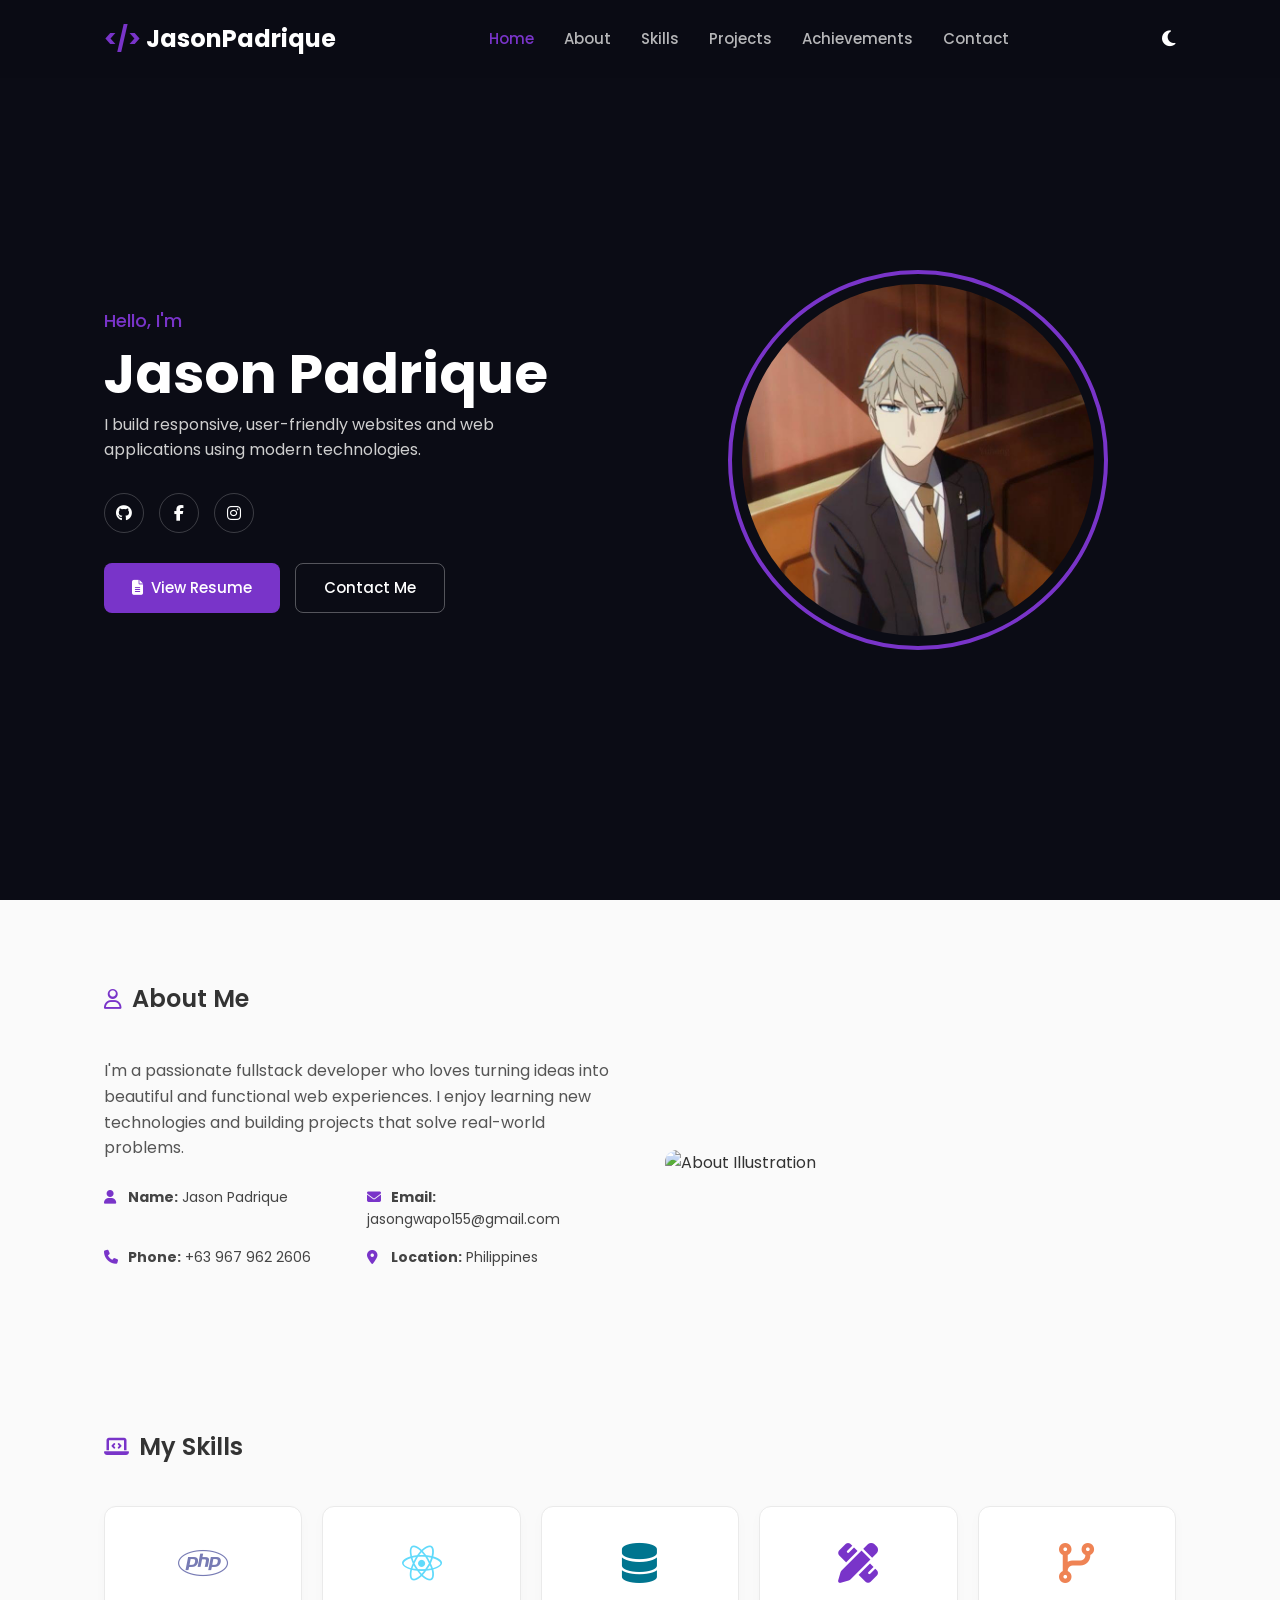
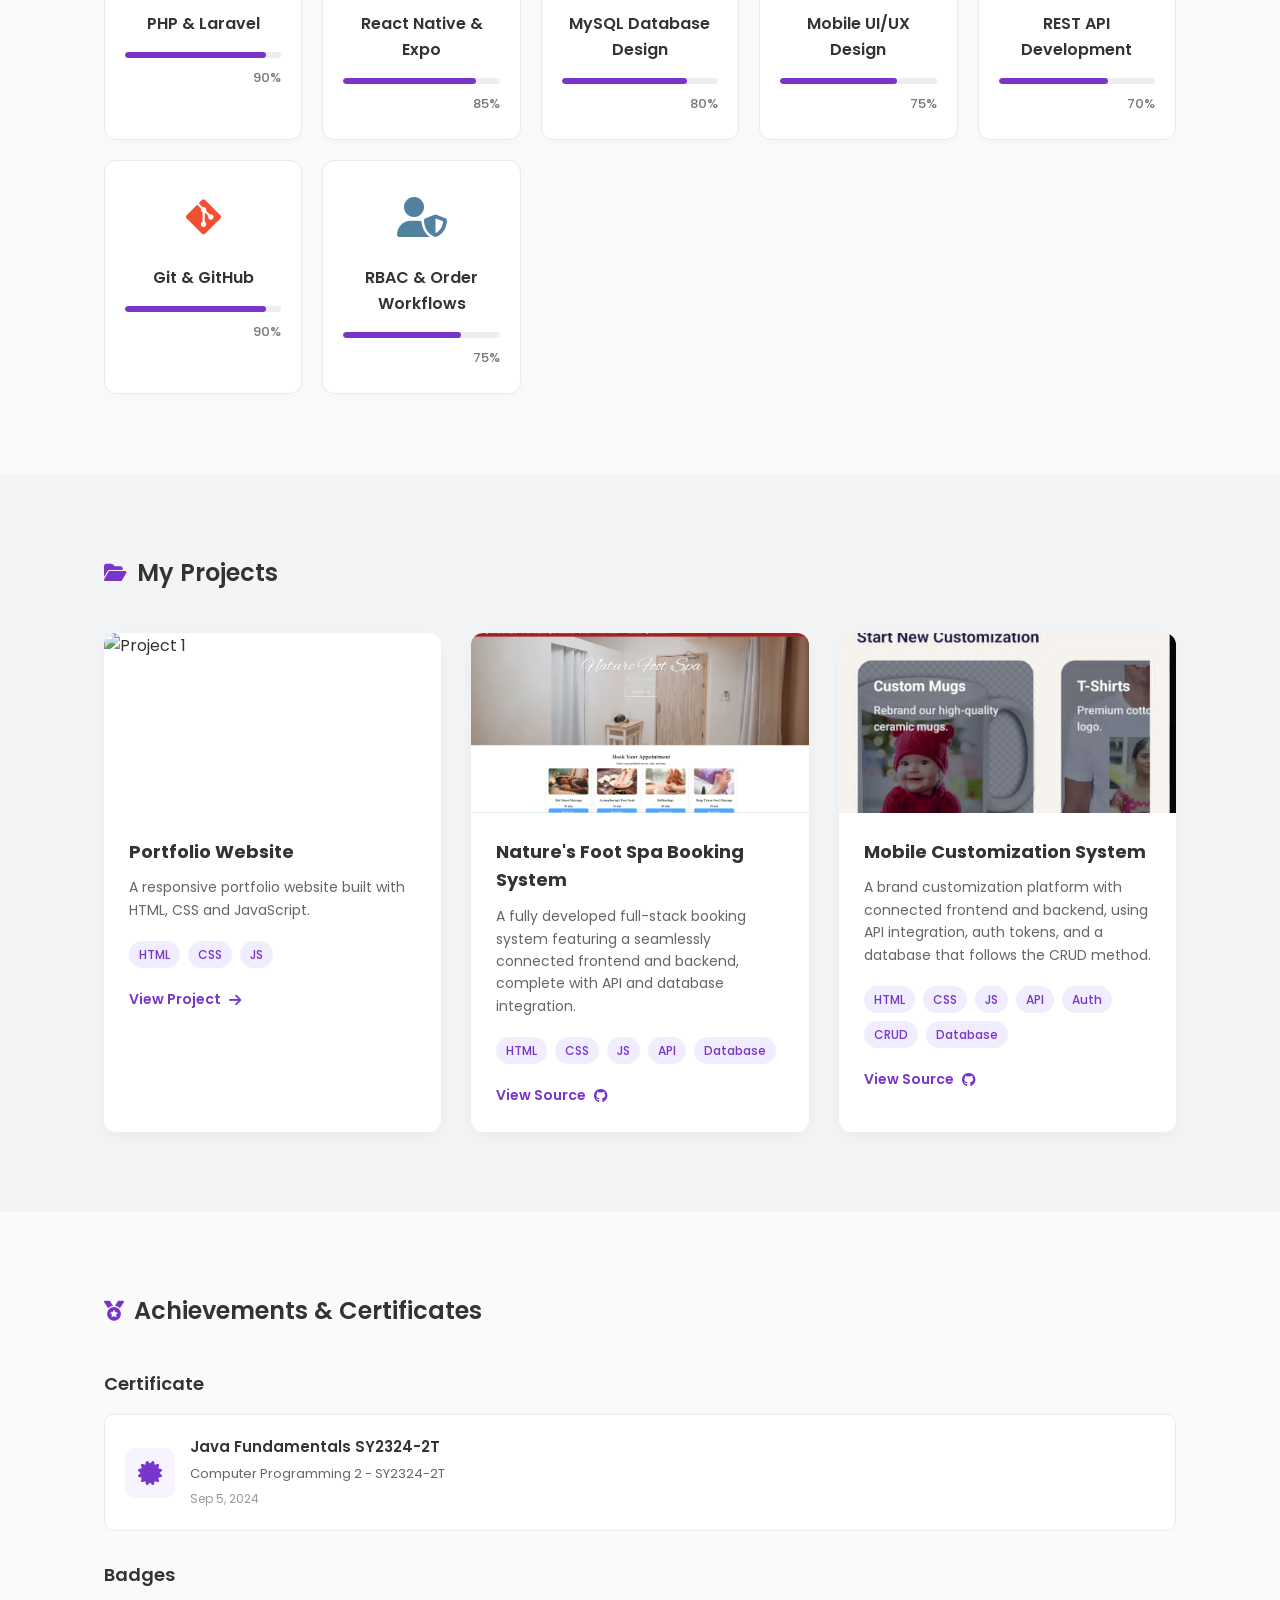
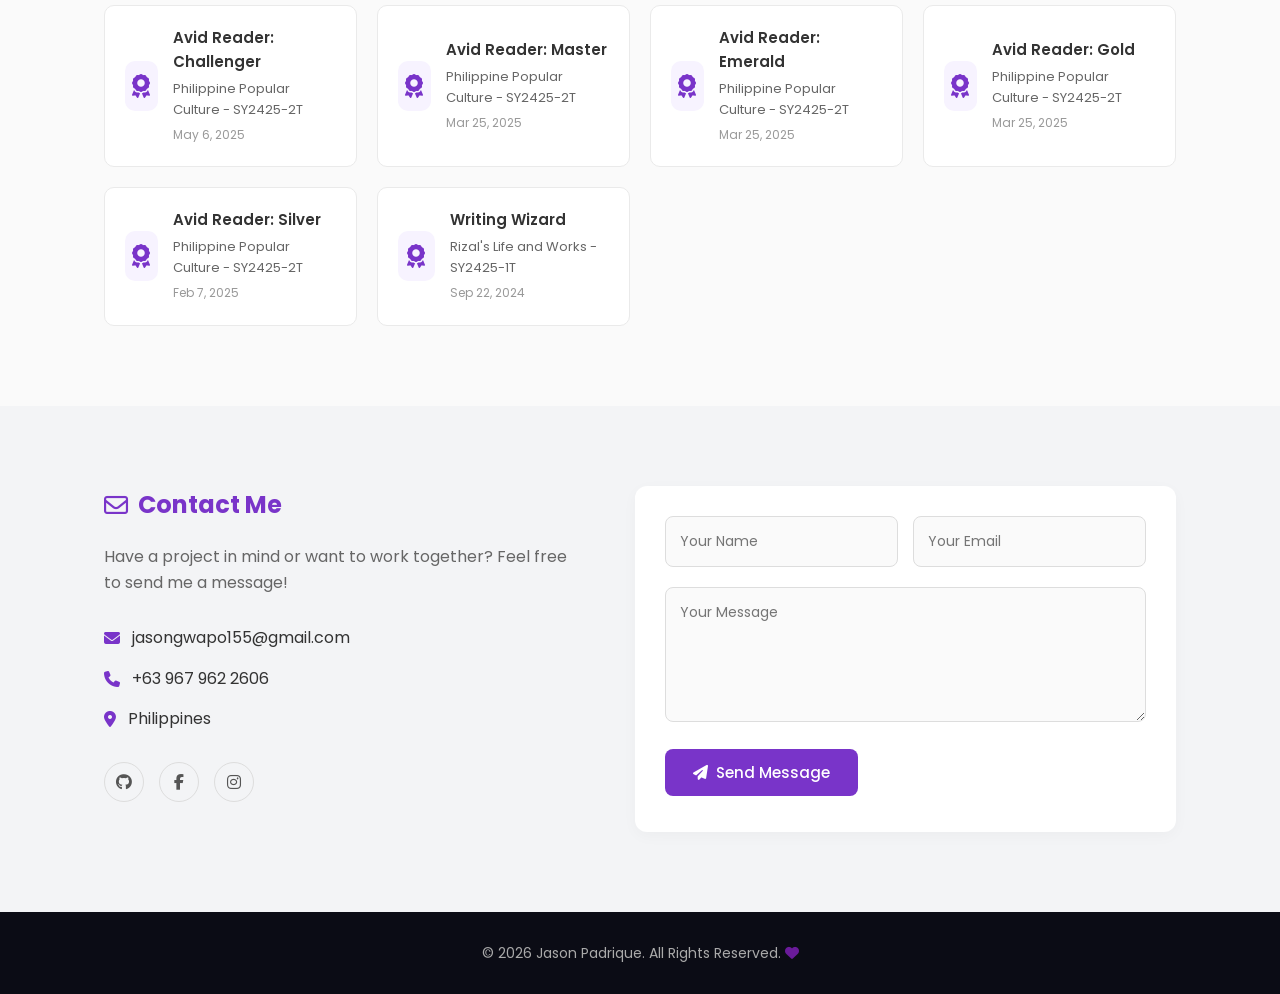
==== commit 05a1437d: "Add polished resume and profile picture" ====
--- a/index.html
+++ b/index.html
@@ -41,13 +41,13 @@
                     <a href="https://www.instagram.com/zikzonewater/" target="_blank" rel="noopener noreferrer"><i class="fa-brands fa-instagram"></i></a>
                 </div>
                 <div class="home-buttons">
-                    <a href="Jason_Padrique_Resume.txt" class="btn btn-primary" download="Jason_Padrique_Resume.txt"><i class="fa-solid fa-download"></i> Download Resume</a>
+                    <a href="Jason_Padrique_Resume.html" class="btn btn-primary" target="_blank" rel="noopener noreferrer"><i class="fa-solid fa-file-lines"></i> View Resume</a>
                     <a href="#contact" class="btn btn-secondary">Contact Me</a>
                 </div>
             </div>
             <div class="home-img">
                 <div class="img-box">
-                    <img src="https://ui-avatars.com/api/?name=Jason+Padrique&size=300&background=0D8ABC&color=fff" alt="Profile Vector">
+                    <img src="jason-profile.jpg" alt="Jason Padrique profile picture">
                 </div>
             </div>
         </div>
@@ -85,8 +85,8 @@
             <div class="skills-grid">
                 <!-- Skill 1 -->
                 <div class="skill-card">
-                    <div class="skill-icon"><i class="fa-brands fa-html5" style="color: #e34f26;"></i></div>
-                    <h3>HTML</h3>
+                    <div class="skill-icon"><i class="fa-brands fa-php" style="color: #777bb4;"></i></div>
+                    <h3>PHP &amp; Laravel</h3>
                     <div class="progress-bar-container">
                         <div class="progress-bar" style="width: 90%;"></div>
                     </div>
@@ -94,8 +94,8 @@
                 </div>
                 <!-- Skill 2 -->
                 <div class="skill-card">
-                    <div class="skill-icon"><i class="fa-brands fa-css3-alt" style="color: #1572b6;"></i></div>
-                    <h3>CSS</h3>
+                    <div class="skill-icon"><i class="fa-brands fa-react" style="color: #61DAFB;"></i></div>
+                    <h3>React Native &amp; Expo</h3>
                     <div class="progress-bar-container">
                         <div class="progress-bar" style="width: 85%;"></div>
                     </div>
@@ -103,8 +103,8 @@
                 </div>
                 <!-- Skill 3 -->
                 <div class="skill-card">
-                    <div class="skill-icon"><i class="fa-brands fa-js" style="color: #f7df1e;"></i></div>
-                    <h3>JavaScript</h3>
+                    <div class="skill-icon"><i class="fa-solid fa-database" style="color: #00758f;"></i></div>
+                    <h3>MySQL Database Design</h3>
                     <div class="progress-bar-container">
                         <div class="progress-bar" style="width: 80%;"></div>
                     </div>
@@ -112,8 +112,8 @@
                 </div>
                 <!-- Skill 4 -->
                 <div class="skill-card">
-                    <div class="skill-icon"><i class="fa-brands fa-python" style="color: #3776AB;"></i></div>
-                    <h3>Python</h3>
+                    <div class="skill-icon"><i class="fa-solid fa-pen-ruler" style="color: #7934c9;"></i></div>
+                    <h3>Mobile UI/UX Design</h3>
                     <div class="progress-bar-container">
                         <div class="progress-bar" style="width: 75%;"></div>
                     </div>
@@ -121,8 +121,8 @@
                 </div>
                 <!-- Skill 5 -->
                 <div class="skill-card">
-                    <div class="skill-icon"><i class="fa-brands fa-react" style="color: #61DAFB;"></i></div>
-                    <h3>React Native</h3>
+                    <div class="skill-icon"><i class="fa-solid fa-code-branch" style="color: #ef8354;"></i></div>
+                    <h3>REST API Development</h3>
                     <div class="progress-bar-container">
                         <div class="progress-bar" style="width: 70%;"></div>
                     </div>
@@ -130,8 +130,8 @@
                 </div>
                 <!-- Skill 6 -->
                 <div class="skill-card">
-                    <div class="skill-icon"><i class="fa-solid fa-mobile-screen-button" style="color: #333;"></i></div>
-                    <h3>Responsive Design</h3>
+                    <div class="skill-icon"><i class="fa-brands fa-git-alt" style="color: #f05032;"></i></div>
+                    <h3>Git &amp; GitHub</h3>
                     <div class="progress-bar-container">
                         <div class="progress-bar" style="width: 90%;"></div>
                     </div>
@@ -139,8 +139,8 @@
                 </div>
                 <!-- Skill 7 -->
                 <div class="skill-card">
-                    <div class="skill-icon"><i class="fa-brands fa-java" style="color: #5382a1;"></i></div>
-                    <h3>Java</h3>
+                    <div class="skill-icon"><i class="fa-solid fa-user-shield" style="color: #5382a1;"></i></div>
+                    <h3>RBAC &amp; Order Workflows</h3>
                     <div class="progress-bar-container">
                         <div class="progress-bar" style="width: 75%;"></div>
                     </div>
@@ -328,4 +328,4 @@
 
     <script src="script.js"></script>
 </body>
-</html>+</html>
